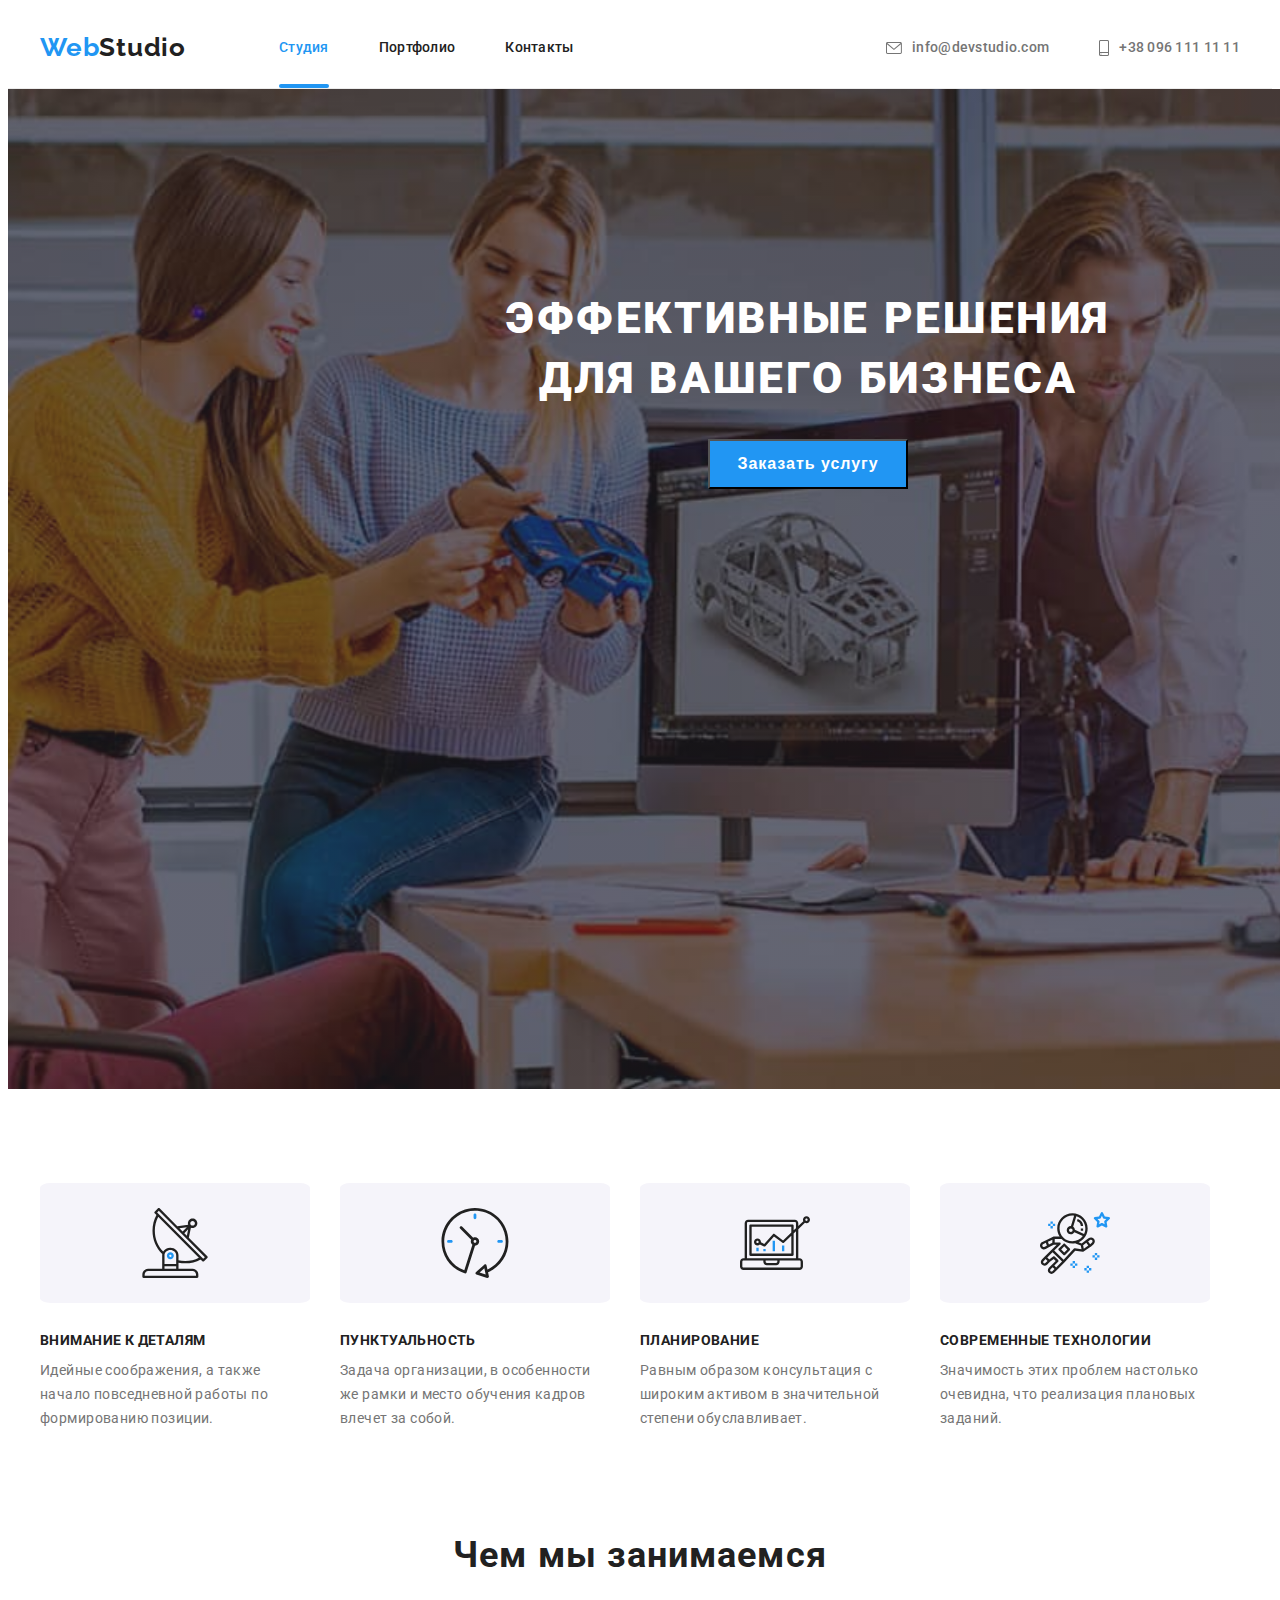
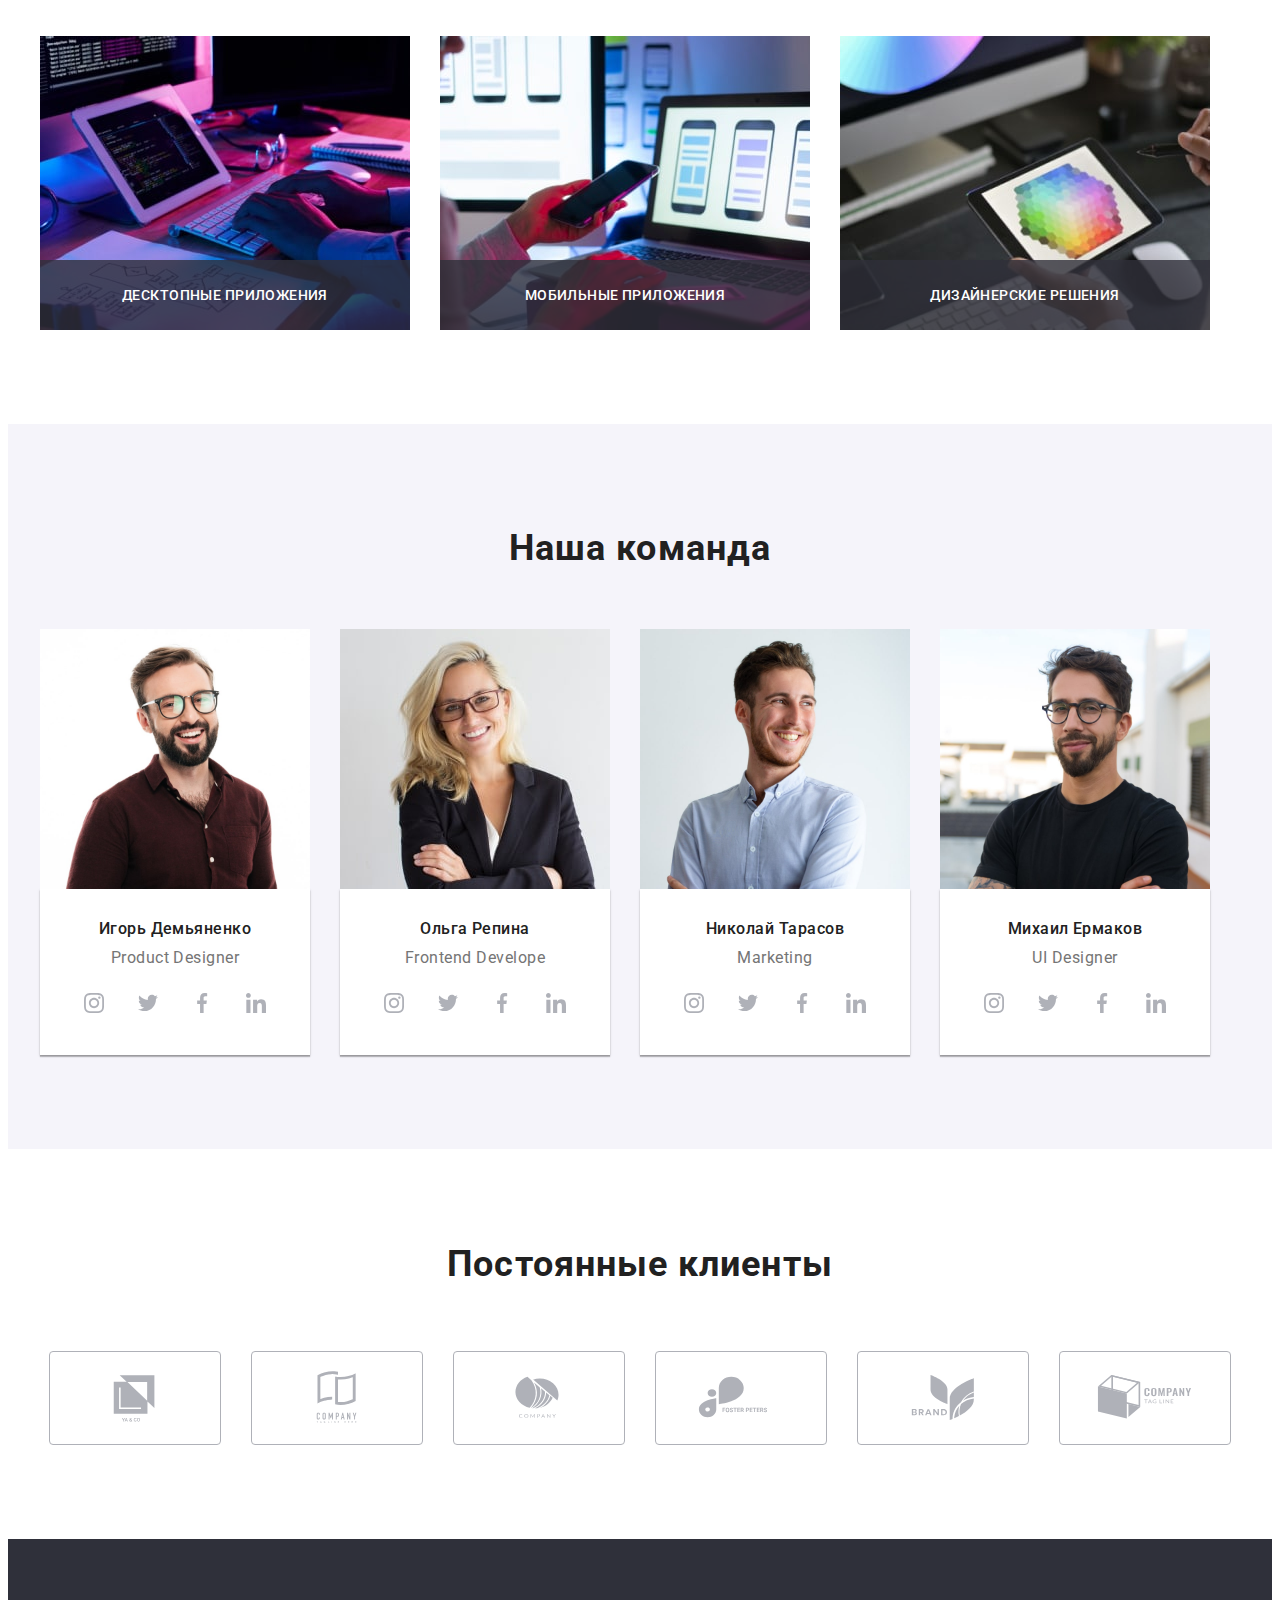
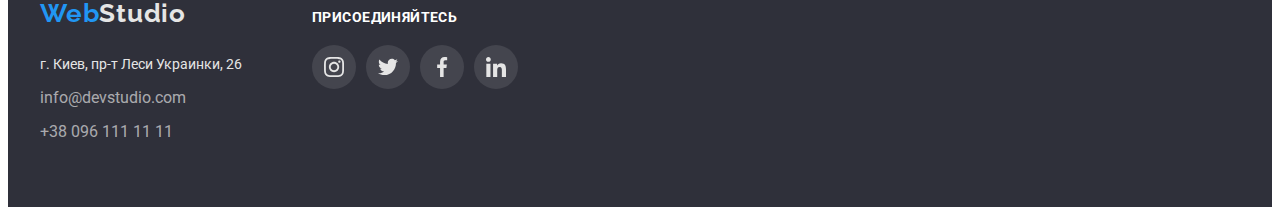
==== index.html @ d05c3eeb "+" ====
<!DOCTYPE html>
<html lang="ru">

<head>
    <meta charset="UTF-8">
    <meta http-equiv="X-UA-Compatible" content="IE=edge">
    <meta name="viewport" content="width=device-width, initial-scale=1.0">
    <title>Документи</title>
    <link rel="preconnect" href="https://fonts.googleapis.com">
    <link rel="preconnect" href="https://fonts.gstatic.com" crossorigin>
    <link
        href="https://fonts.googleapis.com/css2?family=Raleway:wght@700&family=Roboto:wght@400;500;700;900&display=swap"
        rel="stylesheet">
    <link rel="stylesheet" href="https://cdnjs.cloudflare.com/ajax/libs/modern-normalize/1.1.0/modern-normalize.min.css"
        integrity="sha512-wpPYUAdjBVSE4KJnH1VR1HeZfpl1ub8YT/NKx4PuQ5NmX2tKuGu6U/JRp5y+Y8XG2tV+wKQpNHVUX03MfMFn9Q=="
        crossorigin="anonymous" referrerpolicy="no-referrer" />
    <link rel="stylesheet" href="./css/styles.css">
</head>

<body>

    <header class="header">
        <div class="container nav-header">
            <a href="./index.html" class="header-logo">
                <span class="accent">Web</span>Studio
            </a>
            <nav class="header-nav">
                <ul class="list list-header">
                    <li class="item-header"> <a class="link link-header current" href="./index.html">Студия</a></li>
                    <li class="item-header"> <a class="link link-header" href="./portfolio.html">Портфолио</a></li>
                    <li class="item-header"> <a class="link link-header" href="">Контакты</a></li>
                </ul>
            </nav>
            <ul class="list list-contact">
                <li class="item-link-header" ><a class="link link-contact-header" href="mailto:info@devstudio.com">
                    <svg class="icon-header-maill">
                    <use href="./images/icons.svg#icon-maill"></use>
                </svg>info@devstudio.com</a></li>
                <li class="item-link-header"><a class="link link-contact-header" href="tel:+380991111111">
                    <svg class="icon-header-telefon">
                    <use href="./images/icons.svg#icon-smartphone"></use>
                </svg>+38 096 111 11 11</a>
                </li>
            </ul>
        </div>
    </header>

    <main>
        <!--решения-->
        

            <section class="hero">
            <div class="container hero-container">
                <h1 class="title-hero">Эффективные решения <br>для вашего бизнеса</h1>
                <button class="title-btn-hero" type="button" data-modal-open >Заказать услугу</button>


</div>
            </section>
        
        <!--інфо-->
            <section class="info">
    <div class="container container-info">
                <ul class="list list-info">
                    <li class="item-info">
                       <div class="info-box"> 
                            <svg class="info-icon"
                            width="70"
                            height="70" >
                                <use href="./images/icons.svg#icon-antenna"></use>
                            </svg>
                    </div>
                        <h3 class="title-info">Внимание к деталям</h3>
                        <p class="text-info"> Идейные соображения, а также начало повседневной работы по формированию
                            позиции.</p>
                    </li>
                    <li class="item-info">
                        <div class="info-box"> 
                            <svg class="info-icon"
                            width="70"
                            height="70" >
                                <use href="./images/icons.svg#icon-clock"></use>
                            </svg>
                    </div>
                        <h3 class="title-info">Пунктуальность</h3>
                        <p class="text-info">Задача организации, в особенности же рамки и место обучения кадров влечет
                            за
                            собой.</p>
                    </li>
                    <li class="item-info">
                        <div class="info-box"> 
                            <svg class="info-icon"
                            width="70"
                            height="70" >
                                <use href="./images/icons.svg#icon-diagram"></use>
                            </svg>
                    </div>
                        <h3 class="title-info">Планирование</h3>
                        <p class="text-info">Равным образом консультация с широким активом в значительной степени
                            обуславливает.</p>
                    </li>
                    <li class="item-info">
                        <div class="info-box"> 
                            <svg class="info-icon"
                            width="70"
                            height="70" >
                                <use href="./images/icons.svg#icon-astronaut"></use>
                            </svg>
                    </div>
                        <h3 class="title-info">Современные технологии</h3>
                        <p class="text-info">Значимость этих проблем настолько очевидна, что реализация плановых
                            заданий.
                        </p>
                    </li>
                </ul>
            </div>
            </section>
        
        <!--чим займаються-->
        
            <section class="work">
                <div class="container container-work">
                <h2 class="title-work">Чем мы занимаемся</h2>
                <ul class="list list-work">
                    <li class="item-work">
                      
                        <img class="work-foto " src="./images/1-min.jpg" alt="номер 1" width="370">
                      <p class="text-work">ДЕСКТОПНЫЕ ПРИЛОЖЕНИЯ</p>
                    </li>


                    <li class="item-work">
                        <img class="work-foto" src="./images/2-min.jpg" alt="номер 2" width="370">
                    <p class="text-work">МОБИЛЬНЫЕ ПРИЛОЖЕНИЯ</p>
                    </li>


                    <li class="item-work work-desing">
                        <img class="work-foto" src="./images/3-min.jpg " alt="номер 3" width="370">
                    <p class="text-work">ДИЗАЙНЕРСКИЕ РЕШЕНИЯ</p>
                    </li>
                </ul>
            </div>
            </section>
        
        <!--команда-->
        
            <section class="team">
                <div class="container container-team">
                    <h2 class="title-team">Наша команда</h2>
                    <ul class="list list-team">
                        <li class="item-team">
                            <img src="./images/Igor-min.jpg" alt="Игорь" width="270">
                            <div class="team-border">
                                <h3 class="title-pre-team">Игорь Демьяненко</h3>
                                <p class="text-team">Product Designer</p>
                                <ul class="list list-team-social">
                                    <li class="item-team-social">
                                        <a class="link-team-social" href="">
                                            <svg class="icon-team-social">
                                                <use href="./images/icons.svg#icon-instagram1"></use>
                                            </svg></a>
                                    </li>
                                    <li class="item-team-social">
                                        <a class="link-team-social" href="">
                                            <svg class="icon-team-social">
                                                <use href="./images/icons.svg#icon-twitter"></use>
                                            </svg></a>
                                    </li>
                                    <li class="item-team-social">
                                        <a class="link-team-social" href="">
                                            <svg class="icon-team-social">
                                                <use href="./images/icons.svg#icon-facebook"></use>
                                            </svg></a>
                                    </li>
                                    <li class="item-team-social">
                                        <a class="link-team-social" href="">
                                            <svg class="icon-team-social">
                                                <use href="./images/icons.svg#icon-linkedin"></use>
                                            </svg></a>
                                    </li>
                                </ul>
                            </div>
                        </li>
            
                        <li class="item-team">
                            <img src="./images/Ola-min.jpg" alt="Ольга" width="270">
                            <div class="team-border">
                                <h3 class="title-pre-team">Ольга Репина</h3>
                                <p class="text-team">Frontend Develope</p>
                                <ul class="list list-team-social">
                                    <li class="item-team-social">
                                        <a class="link-team-social" href="">
                                            <svg class="icon-team-social">
                                                <use href="./images/icons.svg#icon-instagram1"></use>
                                            </svg></a>
                                    </li>
                                    <li class="item-team-social">
                                        <a class="link-team-social" href="">
                                            <svg class="icon-team-social">
                                                <use href="./images/icons.svg#icon-twitter"></use>
                                            </svg></a>
                                    </li>
                                    <li class="item-team-social">
                                        <a class="link-team-social" href="">
                                            <svg class="icon-team-social">
                                                <use href="./images/icons.svg#icon-facebook"></use>
                                            </svg></a>
                                    </li>
                                    <li class="item-team-social">
                                        <a class="link-team-social" href="">
                                            <svg class="icon-team-social">
                                                <use href="./images/icons.svg#icon-linkedin"></use>
                                            </svg></a>
                                    </li>
                                </ul>
                                
                            </div>
                        </li>
                        <li class="item-team">
                            <img src="./images/Nikolay-min.jpg" alt="Николай" width="270">
                            <div class="team-border">
                                <h3 class="title-pre-team">Николай Тарасов</h3>
                                <p class="text-team">Marketing</p>
                                <ul class="list list-team-social">
                                    <li class="item-team-social">
                                        <a class="link-team-social" href="">
                                            <svg class="icon-team-social">
                                                <use href="./images/icons.svg#icon-instagram1"></use>
                                            </svg></a>
                                    </li>
                                    <li class="item-team-social">
                                        <a class="link-team-social" href="">
                                            <svg class="icon-team-social">
                                                <use href="./images/icons.svg#icon-twitter"></use>
                                            </svg></a>
                                    </li>
                                    <li class="item-team-social">
                                        <a class="link-team-social" href="">
                                            <svg class="icon-team-social">
                                                <use href="./images/icons.svg#icon-facebook"></use>
                                            </svg></a>
                                    </li>
                                    <li class="item-team-social">
                                        <a class="link-team-social" href="">
                                            <svg class="icon-team-social">
                                                <use href="./images/icons.svg#icon-linkedin"></use>
                                            </svg></a>
                                    </li>
                                </ul>
                            </div>
                        </li>
                        <li class="item-team">
                            <img src="./images/Myhaylo-min.jpg" alt="Михаил" width="270">
                            <div class="team-border">
                                <h3 class="title-pre-team">Михаил Ермаков</h3>
                                <p class="text-team">UI Designer</p>
                                <ul class="list list-team-social">
                                    <li class="item-team-social">
                                        <a class="link-team-social" href="">
                                            <svg class="icon-team-social">
                                                <use href="./images/icons.svg#icon-instagram1"></use>
                                            </svg></a>
                                    </li>
                                    <li class="item-team-social">
                                        <a class="link-team-social" href="">
                                            <svg class="icon-team-social">
                                                <use href="./images/icons.svg#icon-twitter"></use>
                                            </svg></a>
                                    </li>
                                    <li class="item-team-social">
                                        <a class="link-team-social" href="">
                                            <svg class="icon-team-social">
                                                <use href="./images/icons.svg#icon-facebook"></use>
                                            </svg></a>
                                    </li>
                                    <li class="item-team-social">
                                        <a class="link-team-social" href="">
                                            <svg class="icon-team-social">
                                                <use href="./images/icons.svg#icon-linkedin"></use>
                                            </svg></a>
                                    </li>
                                </ul>
                            </div>
                        </li>
                    </ul>
                </div>
            </section>
            <section class="clients">
                <div class="container">
                <h2 class="title-clients">Постоянные клиенты</h2>
                <ul class="list list-clients">
                    <li class="item-clients"><a class="link-clients" href=""><svg class="icon-clients">
                        <use href="./images/icons.svg#icon-Logo6"></use>
                    </svg></a></li>
                     <li class="item-clients"><a class="link-clients" href=""><svg class="icon-clients">
                        <use href="./images/icons.svg#icon-Logo1"></use>
                    </svg></a></li> 
                    <li class="item-clients"><a class="link-clients" href=""><svg class="icon-clients">
                        <use href="./images/icons.svg#icon-Logo2"></use>
                    </svg></a></li> 
                    <li class="item-clients"><a class="link-clients" href=""><svg class="icon-clients">
                        <use href="./images/icons.svg#icon-Logo3"></use>
                    </svg></a></li>
                     <li class="item-clients"><a class="link-clients" href=""><svg class="icon-clients">
                        <use href="./images/icons.svg#icon-Logo4"></use>
                    </svg></a></li>
                     <li class="item-clients"><a class="link-clients" href=""><svg class="icon-clients">
                        <use href="./images/icons.svg#icon-Logo5"></use>
                    </svg></a></li>    
                       </ul>
            </div>
        </section>
        

    </main>
    <footer class="footer">
        <div class="container footer-icon-div">
        <div class=" footer-container">
            <a href="./index.html" class="header-logo">
                <span class="accent-text">Web</span><span class="accent-footer">Studio</span>
            </a>
            <address>
                <ul class="list list-address">
                    <li class="adress-footer"><a class="link-address" href="https://goo.gl/maps/5wdSebTPjXSbWdhW7">г. Киев, пр-т Леси
                            Украинки,
                            26</a> </li>
                    <li class="contact-footer"><a class="link link-contact" href="mailto:info@example.com">info@devstudio.com</a></li>
                    <li class="contact-footer"><a class="link link-contact" href="tel:+380991111111">+38 096 111 11 11</a></li>
                </ul>
            </address>
        </div>
        <div class="footer-icon">
            <h2 class="title-footer">присоединяйтесь</h2>
            <ul class="list list-icon-footer">
              <li class="item-icon-footer"><a class="link-icon-footer" href=""><svg class="icon-footer">
                  <use href="./images/icons.svg#icon-instagram1"></use>
              </svg></a></li>
              <li class="item-icon-footer"><a class="link-icon-footer" href=""><svg class="icon-footer">
                <use href="./images/icons.svg#icon-twitter"></use>
            </svg></a></li>
            <li class="item-icon-footer"><a class="link-icon-footer" href=""><svg class="icon-footer">
                <use href="./images/icons.svg#icon-facebook"></use>
            </svg></a></li>
            <li class="item-icon-footer"><a class="link-icon-footer" href=""><svg class="icon-footer">
                <use href="./images/icons.svg#icon-linkedin"></use>
            </svg></a></li>
            </ul>
            
        </div>
    </div>
</footer>

<div  class="bakcdrop is-hidden" data-modal >
<div class="modal">
<button type="button" class="modal-close" data-modal-close >
    <svg width="18" height="18">
        <use href="./images/icons.svg#icon-close" ></use>
    </svg>
</button>
</div>
</div>

<script src="./js/modal.js"></script>
</body>

</html>
---- css/styles.css ----
:root {
  --primary-text-color: #757575;
  --title-text-color: #212121;
  --accent-text-color: #2196f3;
  --primary-fon-color: #e5e5e5;
}
body {
  background-color: #ffffff;
  color: var(--primary-text-color);

  font-family: Roboto, sans-serif;
  font-size: 16px;
  line-height: 1.87em;
}
p,
h1,
h2,
h3,
h4,
h5,
h6 {
  margin: 0;
}
ul {
  margin: 0;
  padding: 0;
}
button {
  cursor: pointer;
}
.container {
  margin-left: auto;
  margin-right: auto;
  width: 1200px;
  padding-left: 15px;
  padding-right: 15px;
}
img {
  display: block;
  max-width: 100%;
  height: auto;
}
/*------------HEADER------------------*/
.visually-hidden {
  position: absolute;
  clip: rect(0 0 0 0);
  width: 1px;
  height: 1px;
  margin: -1px;
  border: 0;
  padding: 0;
  overflow: hidden;
}

.header-logo {
  color: var(--title-text-color);
  font-family: Raleway;
  font-weight: 700;
  font-size: 26px;
  line-height: 1.15;
  letter-spacing: 0.03em;
  text-decoration: none;
  display: block;
}
.accent {
  color: var(--accent-text-color);
}
.list-header {
  display: flex;
  margin-left: 93px;
}

.item-header:not(:last-child) {
  margin-right: 50px;
}

.link-header {
  display: block;
  padding-top: 32px;
  padding-bottom: 32px;
  position: relative;

  color: var(--title-text-color);
  font-weight: 500;
  font-size: 14px;
  line-height: 1.14;
  letter-spacing: 0.02em;
  text-decoration: none;
  transition: color 250ms cubic-bezier(0.4, 0, 0.2, 1);
}

.current {
  color: var(--accent-text-color);
}
.link-header.current::after {
  content: '';
  width: 100%;
  height: 4px;
  display: block;
  position: absolute;
  bottom: 0;

  border-radius: 2px;
  background-color: #2196f3;
}
.link-contact-header {
  font-weight: 500;
  font-size: 14px;
  line-height: 1.14;
  letter-spacing: 0.02em;
  text-decoration: none;
  display: flex;
  align-items: center;
  color: rgba(117, 117, 117, 1);
  transition: color 250ms cubic-bezier(0.4, 0, 0.2, 1);
}
.icon-header-maill {
  margin-right: 10px;
  width: 16px;
  height: 12px;
  fill: currentColor;
}
.icon-header-telefon {
  width: 10px;
  height: 16px;
  margin-right: 10px;
  fill: currentColor;
}
.link-header:hover {
  color: var(--accent-text-color);
}
.link-header:focus {
  color: var(--accent-text-color);
}

.link-contact-header:hover {
  color: var(--accent-text-color);
}

.link-contact-header:focus {
  color: var(--accent-text-color);
}
.nav-header {
  display: flex;
  align-items: center;
}
.header {
  border-bottom: 1px solid #ececec;
}
.list-contact {
  display: flex;
  margin-left: auto;
}
.item-link-header:not(:last-child) {
  margin-right: 50px;
}
.link {
  list-style: none;
  text-decoration: none;
}
.list {
  list-style: none;
}
/*------------main-------------*/
.section-portfolio {
  padding-top: 94px;
  padding-bottom: 94px;
}
.title-border {
  padding-bottom: 20px;
  padding-top: 20px;
  padding-left: 24px;
  padding-right: 24px;
}
.title-border {
  border: 1px solid var(--primary-fon-color);
  background-color: white;
  border-top: none;
}
.item-foto:hover,
.item-foto:focus {
  filter: drop-shadow(0px 4px 4px rgba(0, 0, 0, 0.25));
}
.items-btn {
  display: block;
  display: flex;
  justify-content: center;
  margin-bottom: 50px;
}

.btn {
  font-weight: 500;
  font-size: 16px;
  line-height: 1.62;
  letter-spacing: 0.03em;
  border: rgba(117, 117, 117, 1);
  border-radius: 4px;
  margin-right: 8px;
  padding: 6px 22px;
  transition: background-color 250ms cubic-bezier(0.4, 0, 0.2, 1),
    border-color 250ms cubic-bezier(0.4, 0, 0.2, 1);
}

.btn:hover {
  background-color: var(--accent-text-color);
  color: #ffffff;
  filter: drop-shadow(0px 4px 4px rgba(0, 0, 0, 0.25));
}
.btn:focus {
  color: #ffffff;
  background-color: var(--accent-text-color);
  filter: drop-shadow(0px 4px 4px rgba(0, 0, 0, 0.25));
}

.title-foto {
  color: var(--title-text-color);
  font-weight: 700;
  font-size: 18px;
  line-height: 2;
  margin-bottom: 4px;
}
.list-foto {
  display: flex;
  flex-wrap: wrap;
}
.item-foto {
  margin-right: 30px;
  width: 370px;
  margin-bottom: 27px;
}

.item-foto:nth-child(3n) {
  margin-right: 0;
}
.item-foto:nth-last-child(-n + 3) {
  margin-bottom: 0;
}

.link-foto {
  display: block;
  text-decoration: none;
  color: currentColor;
}
.father-overlay {
  position: relative;
  overflow: hidden;
}
.overlay {
  position: absolute;
  width: 100%;
  height: 100%;
  top: 0;
  left: 0;
  padding: 63px 24px 63px 24px;
  background-color: var(--accent-text-color);
  transform: translateY(100%);
  transition: transform 250ms cubic-bezier(0.4, 0, 0.2, 1);
}
.link-foto:focus .overlay {
  transform: translateY(0%);
}

.link-foto:hover .overlay {
  left: 0;
  top: 0;
  display: flex;
  justify-content: center;
  align-items: center;
  width: 370px;
  height: 294px;
  transform: translateY(0%);
  background-color: rgba(33, 150, 243, 0.9);
}
.text-overlay {
  font-style: normal;
  font-weight: normal;
  font-size: 18px;
  line-height: 1.56;
  letter-spacing: 0.03em;
  color: #ffffff;
}
/*---------------------FOOTER----------------------*/

.footer {
  background-color: #2f303a;
  padding-bottom: 60px;
  padding-top: 60px;
  margin-left: auto;
  margin-right: auto;
}
.accent-text {
  color: var(--accent-text-color);
  font-family: Raleway;
  font-weight: 700;
  font-size: 26px;
  line-height: 1.15;
  text-decoration: none;
}

.accent-footer {
  color: var(--primary-fon-color);
}
.link-address {
  color: var(--primary-fon-color);
  font-family: Roboto, sans-serif;
  font-weight: 400;
  font-size: 14px;
  line-height: 1.71;
  font-style: normal;
  text-decoration: none;
}

.link-contact {
  font-family: Roboto, sans-serif;
  font-style: normal;
  color: rgba(255, 255, 255, 0.6);
  transition: color 250ms cubic-bezier(0.4, 0, 0.2, 1);
}
.link-contact:focus {
  color: var(--accent-text-color);
}
.link-contact:hover {
  color: var(--accent-text-color);
}

.adress-footer {
  margin-top: 20px;
}
.contact-footer {
  margin-top: 4px;
}
.footer-icon-div {
  display: flex;
  align-items: baseline;
}
.title-footer {
  font-style: normal;
  font-weight: bold;
  font-size: 14px;
  line-height: 16px;
  letter-spacing: 0.03em;
  text-transform: uppercase;
  color: #ffffff;
}
.title-footer {
  margin-bottom: 20px;
}
.list-icon-footer {
  display: flex;
}
.item-icon-footer {
  width: 44px;
  height: 44px;
  background-color: #2f303a;
}
.item-icon-footer + .item-icon-footer {
  margin-left: 10px;
}
.link-icon-footer {
  width: 100%;
  height: 100%;
  display: block;
  border-radius: 50%;
  outline: none;
  background-color: rgba(255, 255, 255, 0.1);
  color: var(--primary-fon-color);
  display: flex;
  align-items: center;
  justify-content: center;

  transition: background-color 250ms cubic-bezier(0.4, 0, 0.2, 1);
}
.icon-footer {
  width: 20px;
  height: 20px;
  fill: currentColor;
}
.link-icon-footer:focus,
.link-icon-footer:hover {
  background-color: var(--accent-text-color);
}

.footer-icon {
  margin-left: 70px;
}

/*--------------backdrop------------------*/

.bakcdrop {
  width: 100vw;
  height: 100vh;
  background-color: rgba(0, 0, 0, 0.2);
  top: 0;
  left: 0;
  position: fixed;
  transition: opacity 1000ms, visibility 1000ms;
}
.modal {
  position: absolute;
  width: 528px;
  min-height: 581px;
  background-color: #ffffff;
  border-radius: 4px;
  top: 50%;
  left: 50%;
  transform: translate(-50%, -50%) scale(1);
  transition: transform 1000ms;
}
.modal-close {
  width: 30px;
  height: 30px;
  background: #ffffff;
  border: 1px solid rgba(0, 0, 0, 0.1);
  border-radius: 50%;
  top: 8px;
  right: 8px;
  position: absolute;
  display: flex;
  align-items: center;
  justify-content: center;
}
.is-hidden {
  visibility: hidden;
  pointer-events: none;
  opacity: 0;
}
.bakcdrop.is-hidden .modal {
  transform: scale(0.1) rotate(180deg);
  transition: transform 1000ms;
}
/*------------------HERO----------------*/
.hero {
  padding-top: 94px;
  background-color: #2f303a;
  margin-left: auto;
  margin-right: auto;
  width: 1600px;
  padding-bottom: 200px;
  padding-top: 200px;
}
.hero {
  max-width: 1600px;
  height: 600px;
  margin-left: auto;
  margin-right: auto;
  background-image: linear-gradient(rgba(47, 48, 58, 0.4), rgba(47, 48, 58, 0.4)),
    url(../images/hero.jpg);
  background-repeat: no-repeat;
  background-position: center;
  background-size: cover;
}
.title-hero {
  display: block;
  margin-top: auto;
}
.title-hero {
  color: #ffffff;
  font-weight: 900;
  font-size: 44px;
  line-height: 1.36;
  text-align: center;
  letter-spacing: 0.06em;
  text-transform: uppercase;
}
.title-btn-hero {
  background-color: var(--accent-text-color);
  color: #ffffff;
  font-weight: 700;
  font-size: 16px;
  line-height: 1.87;
  letter-spacing: 0.06em;
  outline: none;
}
.title-btn-hero {
  display: block;
  margin: auto;
  margin-top: 30px;
  width: 200px;
  height: 50px;

  transition: color 250ms cubic-bezier(0.4, 0, 0.2, 1);
  transition: background-color 250ms cubic-bezier(0.4, 0, 0.2, 1);
}
.title-btn-hero:hover,
.title-btn-hero:focus {
  background-color: var(--accent-text-color);
  color: #ffffff;
}
/*---------------INFO----------------*/
.info {
  padding-top: 94px;
}
.list-info {
  display: flex;
}
.item-info {
  margin-right: 30px;
  width: 270px;
}
.item-info:nth-child(4) {
  margin-right: 0px;
}
.info-box {
  width: 270px;
  height: 120px;
  background-color: #f5f4fa;
  border-radius: 4%;
  margin-bottom: 30px;
  display: flex;
  justify-content: center;
  align-items: center;
}

.title-info {
  margin-bottom: 10px;
}
.title-info {
  font-weight: bold;
  font-size: 14px;
  line-height: 1.14;
  letter-spacing: 0.03em;
  text-transform: uppercase;
  color: #212121;
}
.text-info {
  font-style: normal;
  font-weight: normal;
  font-size: 14px;
  line-height: 1.71;
  letter-spacing: 0.03em;
}
.title-work {
  margin-bottom: 50px;
}
/*----------WORK----------------*/
.work-foto {
  display: block;
  height: auto;
  width: 370px;
}
.item-work {
  position: relative;
}

.text-work {
  color: #ffffff;
  display: block;
  position: absolute;
}
.text-work {
  font-family: Roboto;
  font-style: normal;
  font-weight: 500;
  font-size: 14px;
  line-height: 16px;
  text-align: center;
  letter-spacing: 0.03em;
  text-transform: uppercase;
}
.text-work {
  position: absolute;
  width: 100%;
  height: 70px;
  background-color: rgba(47, 48, 58, 0.8);
  bottom: 0;
  left: 0;
  display: flex;
  justify-content: center;
  align-items: center;
}

.work {
  padding-top: 94px;
  padding-bottom: 94px;
}
.list-work {
  display: flex;
}
.item-work {
  margin-right: 30px;
}

.item-work:nth-child(3n) {
  margin-right: 0px;
}
.title-work {
  font-style: normal;
  font-weight: bold;
  font-size: 36px;
  line-height: 1.7;
  text-align: center;
  letter-spacing: 0.03em;
  color: #212121;
}
/*------------------TEAM-------------*/
.list-team-social {
  display: flex;
  justify-content: center;
}
.item-team-social {
  width: 44px;
  height: 44px;
}

.item-team-social + .item-team-social {
  margin-left: 10px;
}
.link-team-social {
  width: 100%;
  height: 100%;
  display: flex;
  align-items: center;
  justify-content: center;
  border-radius: 50%;
  color: #afb1b8;
  outline: none;

  transition: background-color 250ms cubic-bezier(0.4, 0, 0.2, 1),
    border-color 250ms cubic-bezier(0.4, 0, 0.2, 1);
}
.icon-team-social {
  width: 20px;
  height: 20px;
  fill: currentColor;
}
.link-team-social:hover,
.link-team-social:focus {
  background-color: var(--accent-text-color);
  color: #ffffff;
}
.title-team {
  margin-bottom: 50px;
}
.team {
  padding-top: 94px;
  padding-bottom: 94px;
  background-color: #f5f4fa;
  margin-left: auto;
  margin-right: auto;
}
.list-team {
  display: flex;
}
.item-team {
  margin-right: 30px;
}
.item-team:last-child {
  margin-right: 0;
}
.title-team {
  font-style: normal;
  font-weight: bold;
  font-size: 36px;
  line-height: 1.7;
  text-align: center;
  letter-spacing: 0.03em;
  color: #212121;
}
.title-pre-team {
  font-style: normal;
  font-weight: 500;
  font-size: 16px;
  line-height: 1.19;
  text-align: center;
  letter-spacing: 0.03em;
  color: #212121;
  margin: 0px;
}
.team-border {
  padding-top: 30px;
  padding-bottom: 30px;
  border: 1px;
  border-top: none;
  background-color: white;
  box-shadow: 0px 1px 3px rgba(0, 0, 0, 0.12), 0px 1px 1px rgba(0, 0, 0, 0.14),
    0px 2px 1px rgba(0, 0, 0, 0.2);
}
.text-team {
  font-style: normal;
  font-weight: normal;
  font-size: 16px;
  line-height: 1.19;
  text-align: center;
  letter-spacing: 0.03em;
  margin-bottom: 14px;
  margin-top: 10px;
}
/*---------------clients---------------*/
.title-clients {
  font-style: normal;
  font-weight: bold;
  font-size: 36px;
  line-height: 42px;
  text-align: center;
  letter-spacing: 0.03em;
  color: var(--title-text-color);
  margin-bottom: 50px;
}
.clients {
  padding-top: 94px;
  padding-bottom: 94px;
  margin-left: auto;
  margin-right: auto;
}
.list-clients {
  display: flex;
  justify-content: center;
}
.link-clients {
  width: 170px;
  height: 92px;
  border: 1px solid #afb1b8;
  border-radius: 4px;
  outline: none;
}
.item-clients {
  margin-right: 30px;
}

.item-clients:nth-child(6) {
  margin-right: 0px;
}
.link-clients {
  display: flex;
  justify-content: center;
  align-items: center;
  margin-top: 16px;
  color: #afb1b8;
  transition: background-color 250ms cubic-bezier(0.4, 0, 0.2, 1),
    border-color 250ms cubic-bezier(0.4, 0, 0.2, 1);
}
.icon-clients {
  fill: currentColor;
  width: 106px;
  height: 60px;
}
.link-clients:hover,
.link-clients:focus {
  color: var(--accent-text-color);
  border-color: var(--accent-text-color);
}
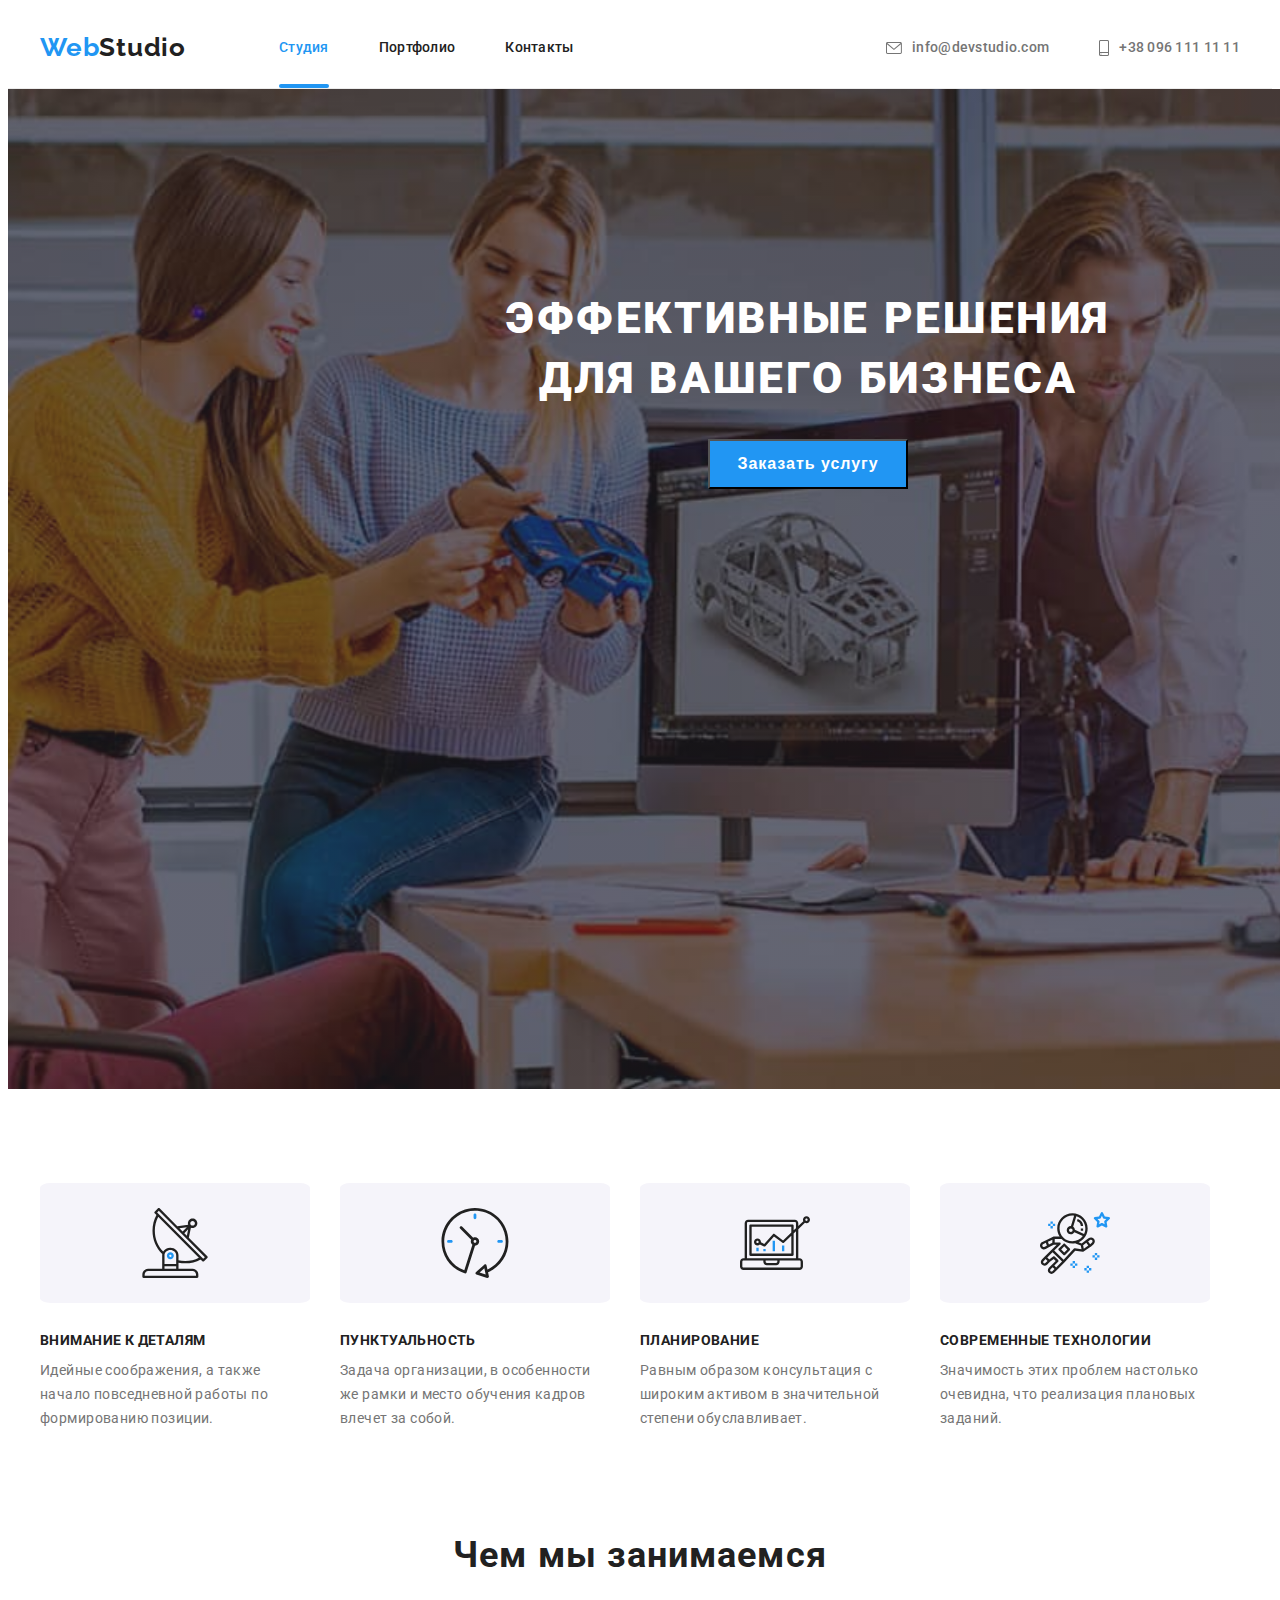
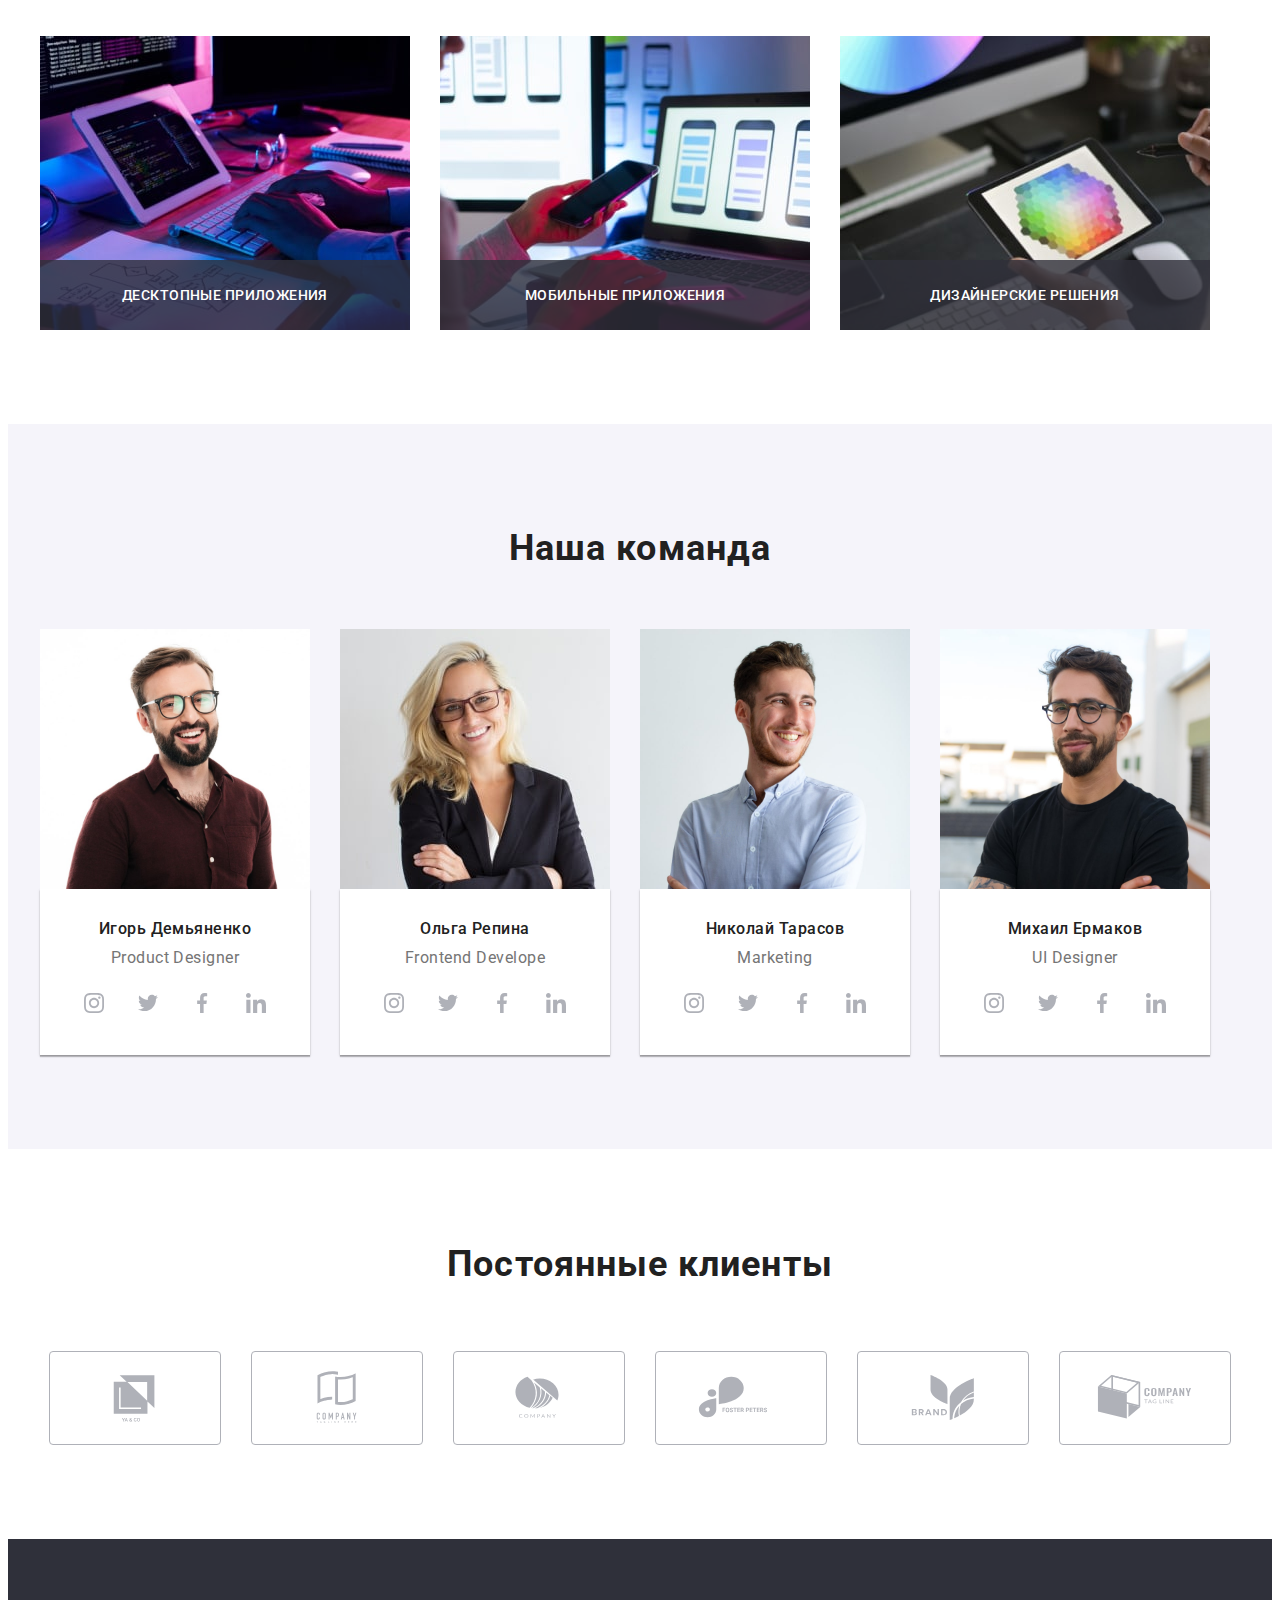
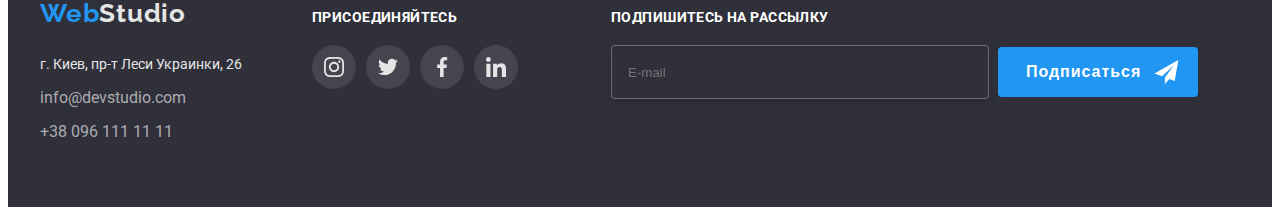
==== commit 44fa395f: "+form-footer" ====
--- a/index.html
+++ b/index.html
@@ -348,6 +348,20 @@
             </ul>
             
         </div>
+        <div class="footer-form">
+        <h2 class="title-footer">ПОДПИШИТЕСЬ НА РАССЫЛКУ</h2>
+   <form class="form-footer">
+     <label class="form-label-footer" for="maill"> 
+     <input class="input-footer" type="text" name="maill" placeholder="E-mail">
+    </label>
+       <button class="btn-form-footer" type="submit">Подписаться
+   <svg class="foter-icon-form" wight="24" height="24">
+       <use href="./images/icons.svg#icon-send"></use>
+   </svg>
+   </button>
+   </form>
+   
+ </div>
     </div>
 </footer>
 
--- a/css/styles.css
+++ b/css/styles.css
@@ -383,6 +383,54 @@
 .footer-icon {
   margin-left: 70px;
 }
+.footer-form-div {
+  display: flex;
+  align-items: baseline;
+}
+.footer-form {
+  margin-left: 93px;
+}
+.btn-form-footer {
+  width: 200px;
+  height: 50px;
+  padding-left: 28px;
+  display: flex;
+  align-items: center;
+  font-size: 16px;
+  font-style: normal;
+  font-weight: 700;
+  line-height: 1.62;
+  letter-spacing: 0.06em;
+  text-align: center;
+  color: #ffffff;
+  background-color: var(--accent-text-color);
+  border-radius: 4px;
+  border: rgba(117, 117, 117, 1);
+}
+.footer-icon-form {
+  display: flex;
+  align-items: center;
+  padding-right: 29px;
+}
+.form-footer {
+  display: flex;
+  align-items: center;
+  margin-right: 9px;
+}
+.form-label-footer {
+  border-radius: 4px;
+  margin-right: 9px;
+}
+.input-footer {
+  padding-left: 16px;
+  width: 358px;
+  height: 50px;
+  border: 1px solid rgba(255, 255, 255, 0.3);
+  border-radius: 4px;
+  background-color: #2f303a;
+
+  filter: drop-shadow(0px 4px 4px rgba(0, 0, 0, 0.15));
+}
 
 /*--------------backdrop------------------*/
 
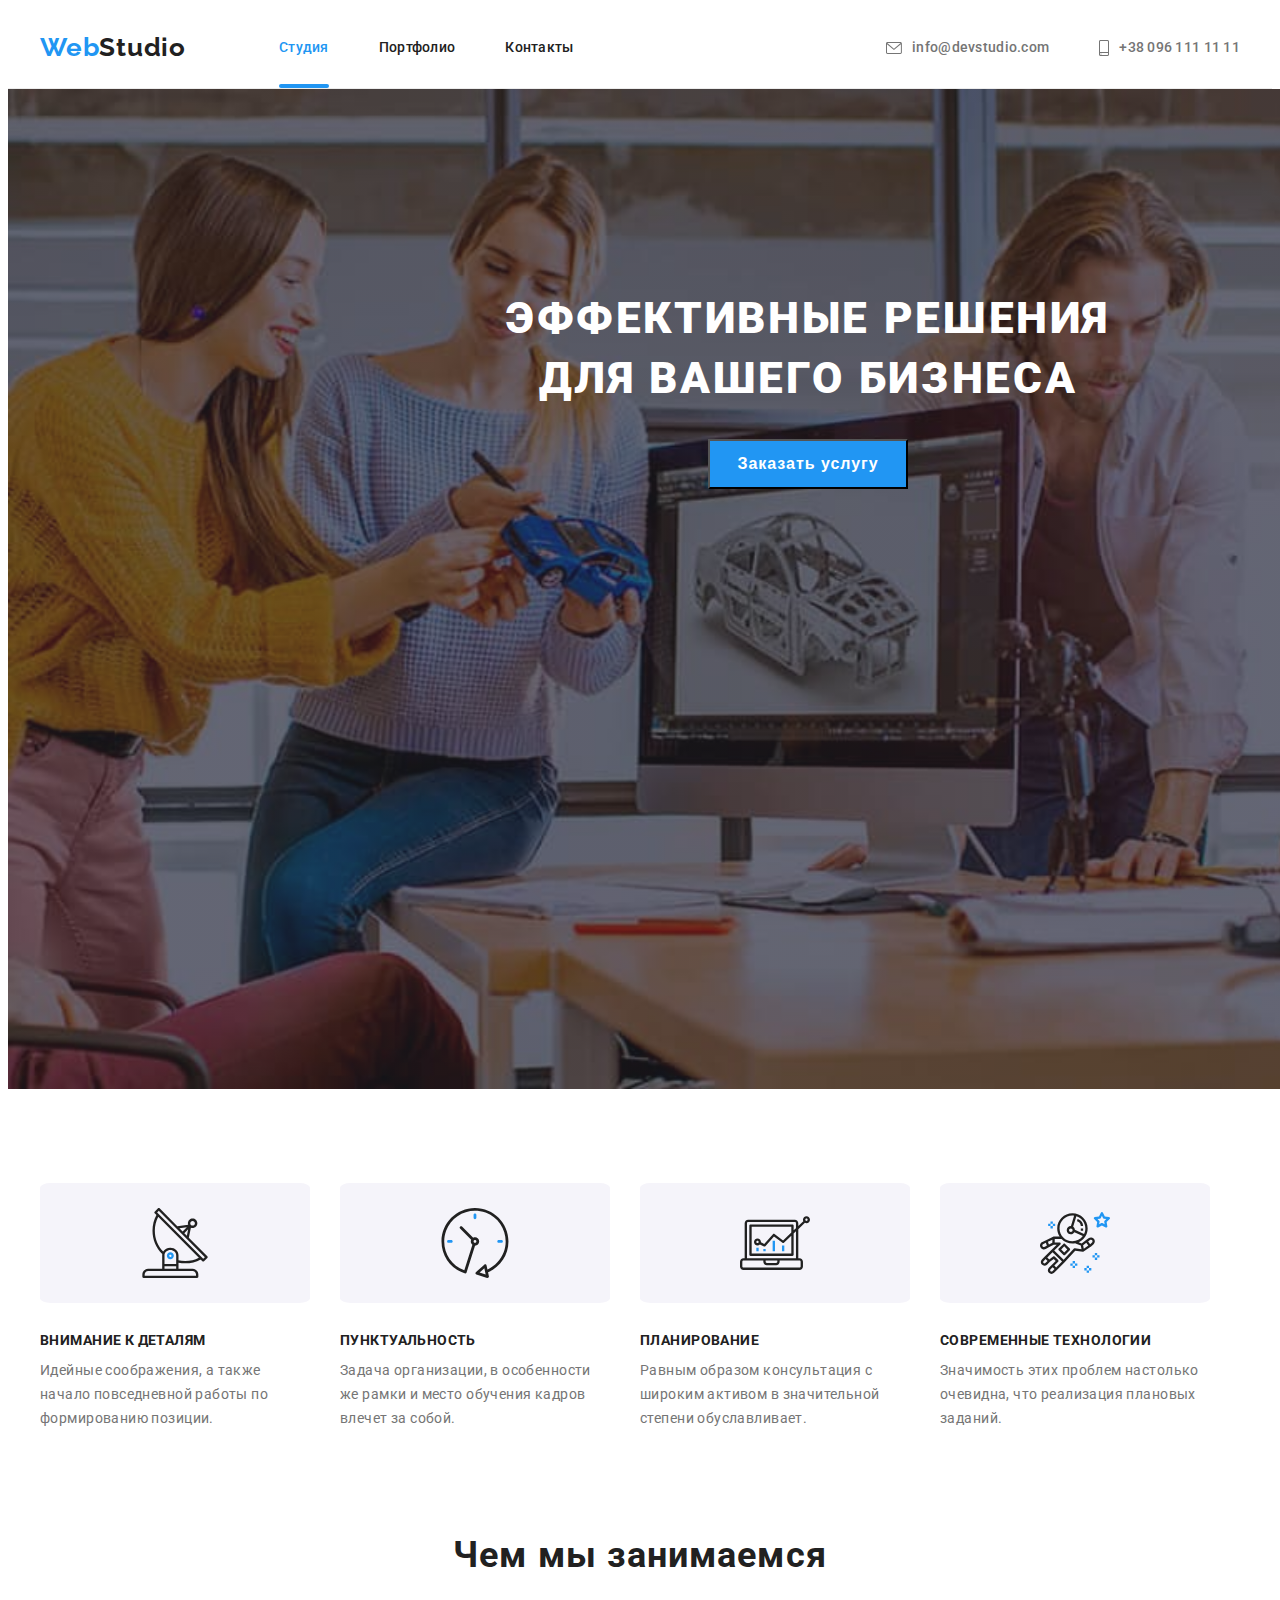
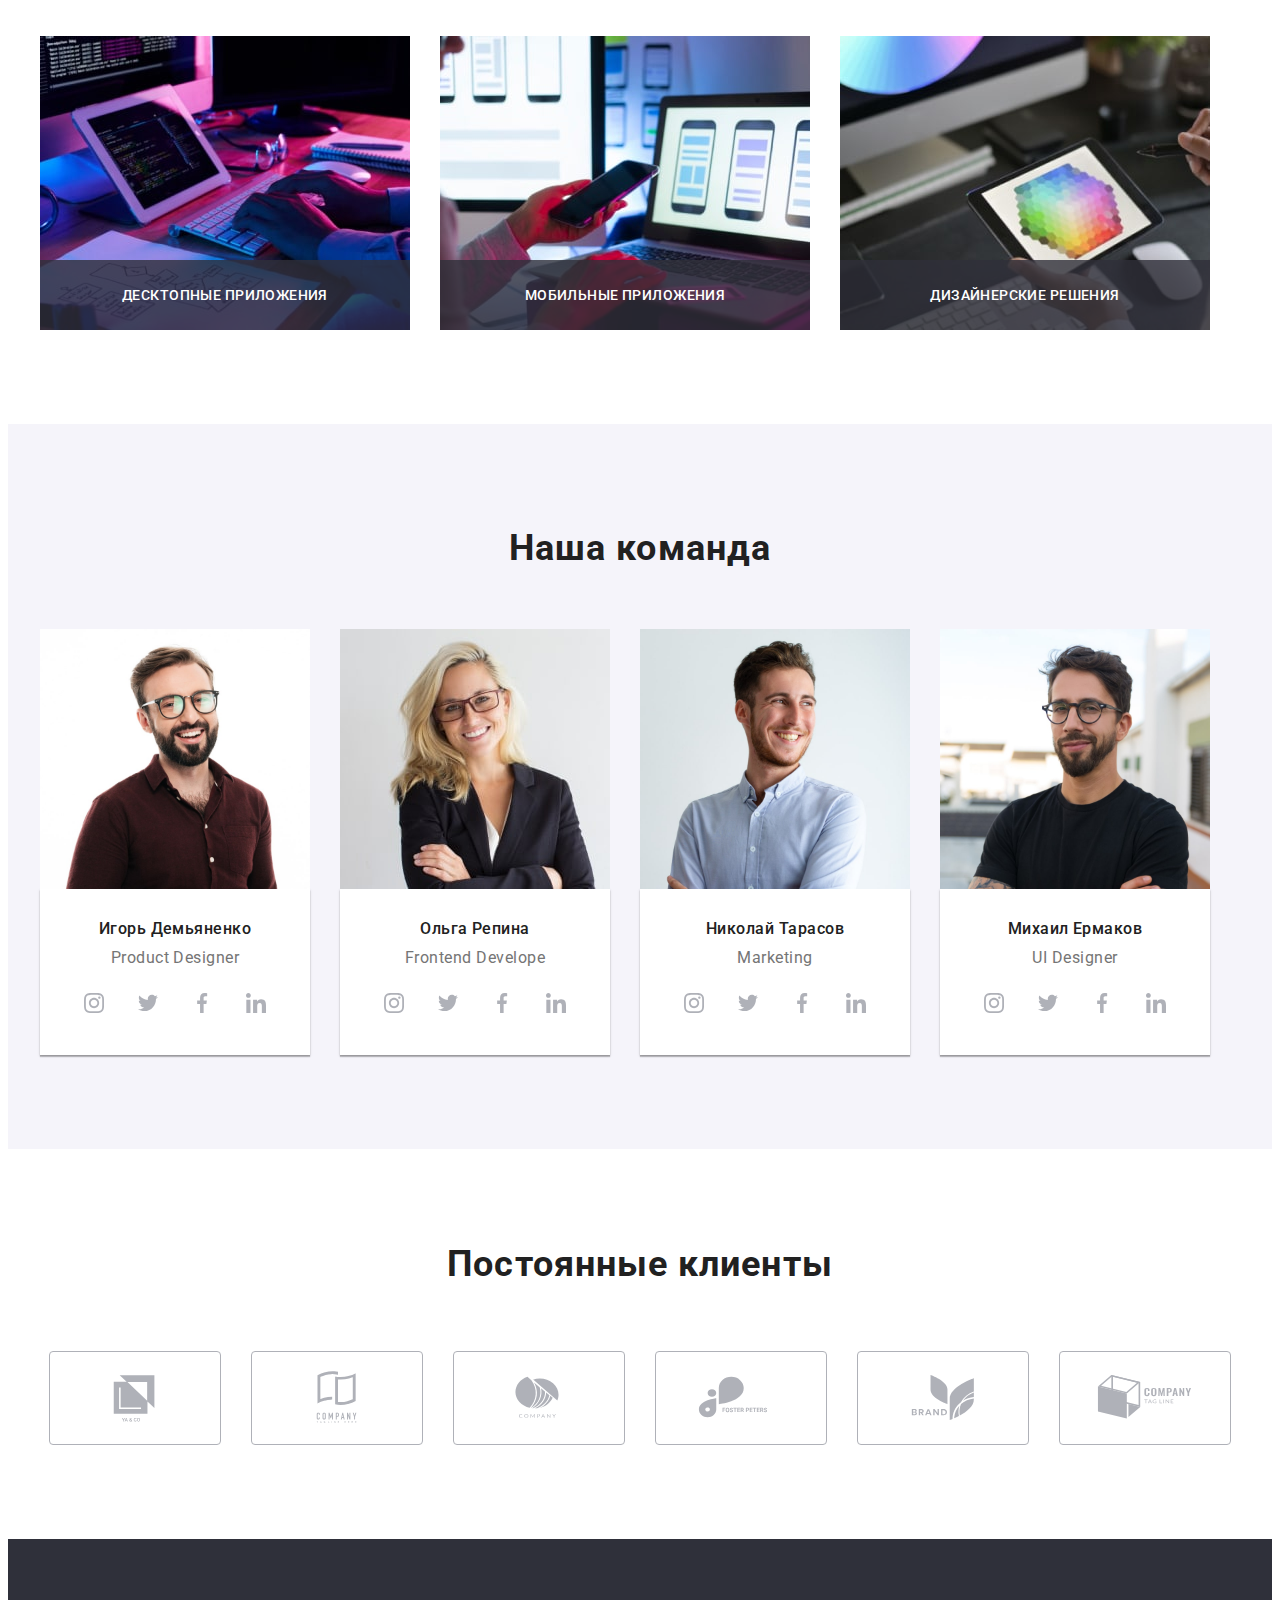
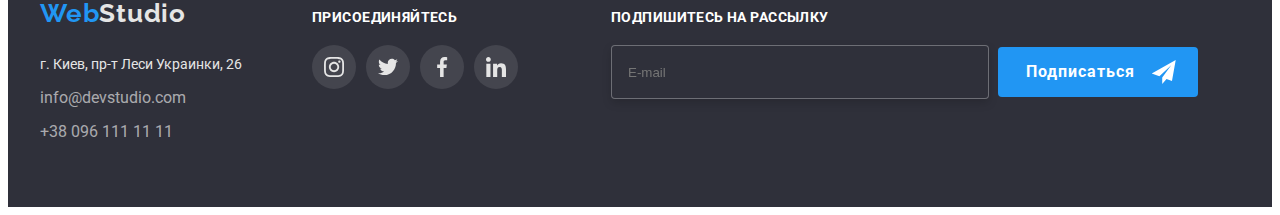
==== commit 280297cd: "-lable footer" ====
--- a/index.html
+++ b/index.html
@@ -349,11 +349,11 @@
             
         </div>
         <div class="footer-form">
-        <h2 class="title-footer">ПОДПИШИТЕСЬ НА РАССЫЛКУ</h2>
+        <p class="title-footer">ПОДПИШИТЕСЬ НА РАССЫЛКУ</p>
    <form class="form-footer">
-     <label class="form-label-footer" for="maill"> 
+     
      <input class="input-footer" type="text" name="maill" placeholder="E-mail">
-    </label>
+    
        <button class="btn-form-footer" type="submit">Подписаться
    <svg class="foter-icon-form" wight="24" height="24">
        <use href="./images/icons.svg#icon-send"></use>
@@ -372,6 +372,27 @@
         <use href="./images/icons.svg#icon-close" ></use>
     </svg>
 </button>
+<p class="title-modal">Оставьте свои данные, мы вам перезвоним</p>
+<form>
+    <div>
+    <input class="modal-input" type="text" name="">
+   
+</div>
+<div>
+    <input type="text" name="">
+    
+</div>
+<div>
+    <input type="text" name="">
+    
+</div>
+<textarea name="" id="" cols="30" rows="10"></textarea>
+<div class="text-form">
+<p>Соглашаюсь с рассылкой и принимаю</p> 
+<a href="">Условия договора</a>
+</div>
+</form>
+
 </div>
 </div>
 
--- a/css/styles.css
+++ b/css/styles.css
@@ -394,8 +394,12 @@
   width: 200px;
   height: 50px;
   padding-left: 28px;
-  display: flex;
-  align-items: center;
+  transition: color 250ms cubic-bezier(0.4, 0, 0.2, 1);
+}
+.btn-form-footer {
+  display: flex;
+  align-items: center;
+  font-family: Roboto;
   font-size: 16px;
   font-style: normal;
   font-weight: 700;
@@ -407,6 +411,10 @@
   border-radius: 4px;
   border: rgba(117, 117, 117, 1);
 }
+.btn-form-footer:focus,
+.btn-form-footer:hover {
+  background-color: var(--accent-text-color);
+}
 .footer-icon-form {
   display: flex;
   align-items: center;
@@ -417,18 +425,16 @@
   align-items: center;
   margin-right: 9px;
 }
-.form-label-footer {
-  border-radius: 4px;
-  margin-right: 9px;
-}
+
 .input-footer {
   padding-left: 16px;
   width: 358px;
   height: 50px;
   border: 1px solid rgba(255, 255, 255, 0.3);
   border-radius: 4px;
+  outline: none;
+  margin-right: 9px;
   background-color: #2f303a;
-
   filter: drop-shadow(0px 4px 4px rgba(0, 0, 0, 0.15));
 }
 
@@ -449,6 +455,7 @@
   min-height: 581px;
   background-color: #ffffff;
   border-radius: 4px;
+  padding: 40px;
   top: 50%;
   left: 50%;
   transform: translate(-50%, -50%) scale(1);
@@ -475,6 +482,22 @@
 .bakcdrop.is-hidden .modal {
   transform: scale(0.1) rotate(180deg);
   transition: transform 1000ms;
+}
+.title-modal {
+  font-family: Roboto;
+  font-style: normal;
+  font-weight: bold;
+  font-size: 20px;
+  line-height: 23px;
+  text-align: center;
+  letter-spacing: 0.03em;
+
+  color: #212121;
+}
+.title-backdrop {
+}
+.text-form {
+  display: flex;
 }
 /*------------------HERO----------------*/
 .hero {
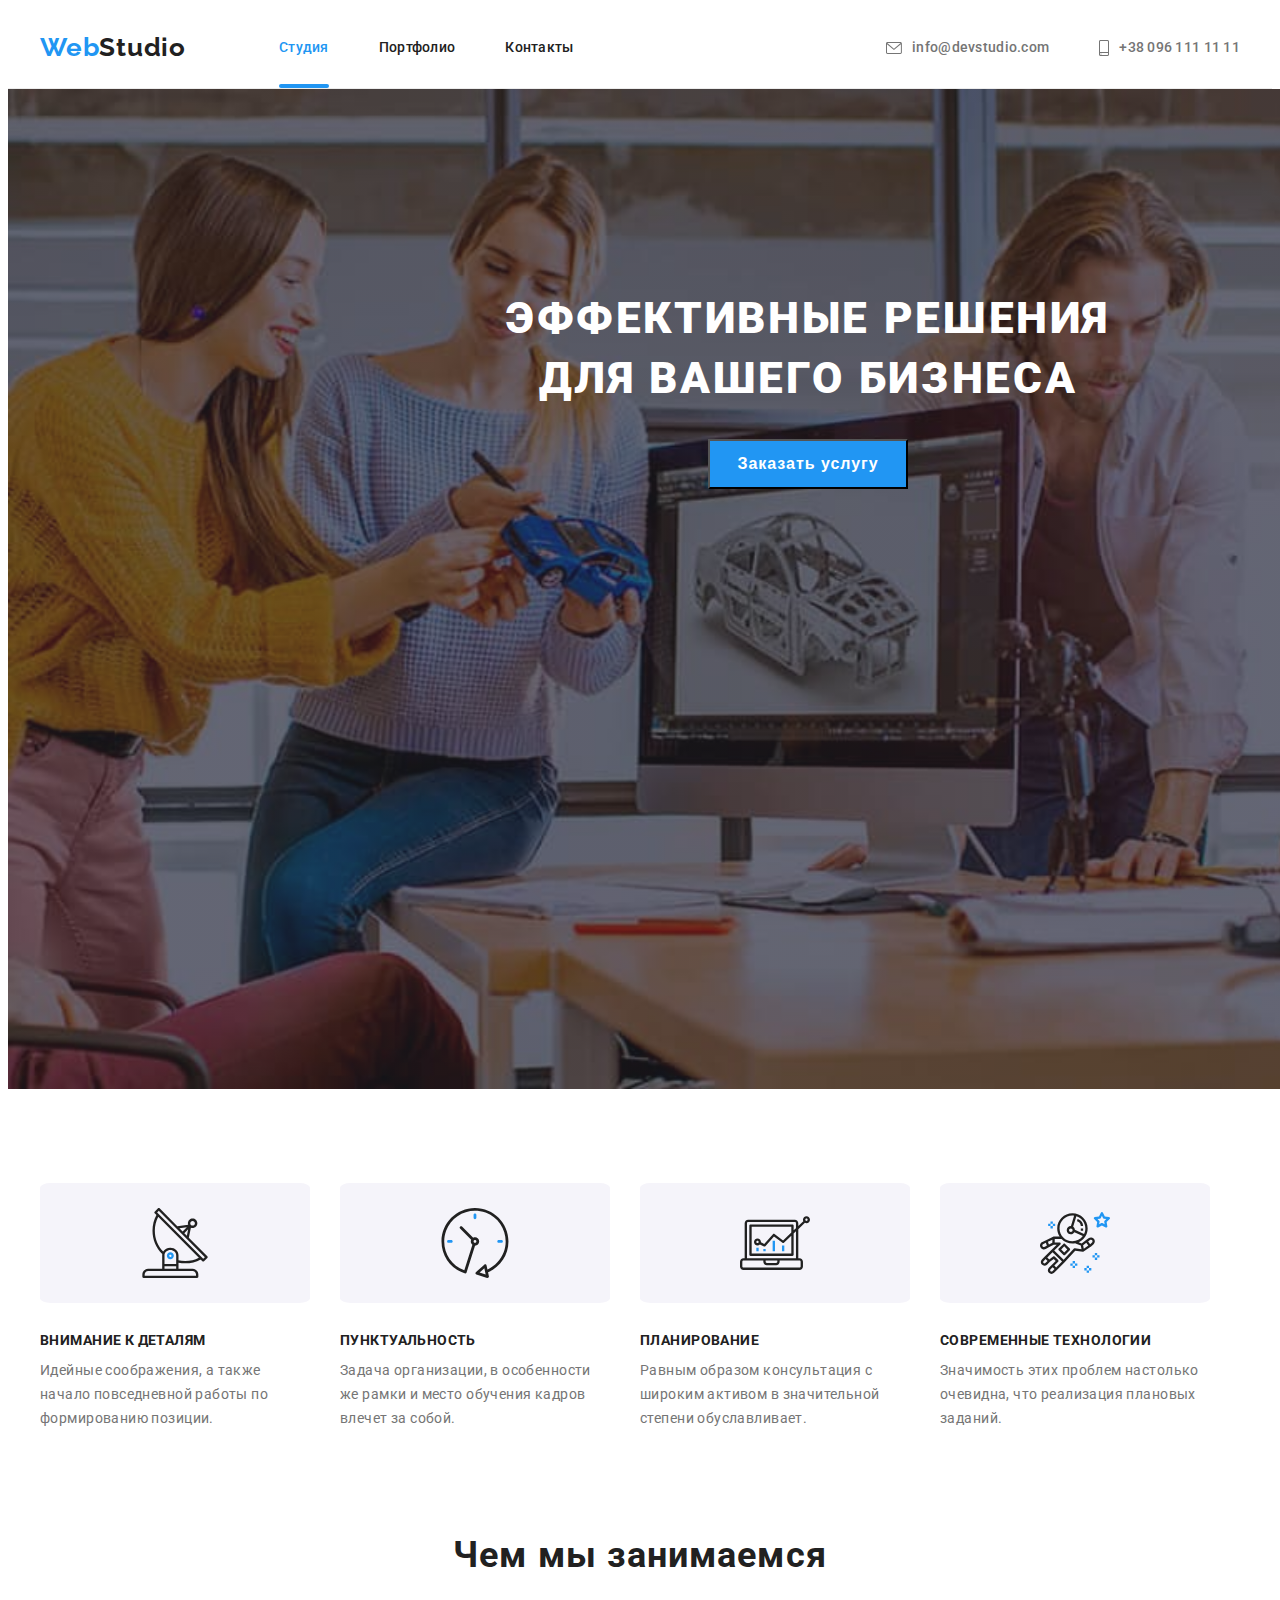
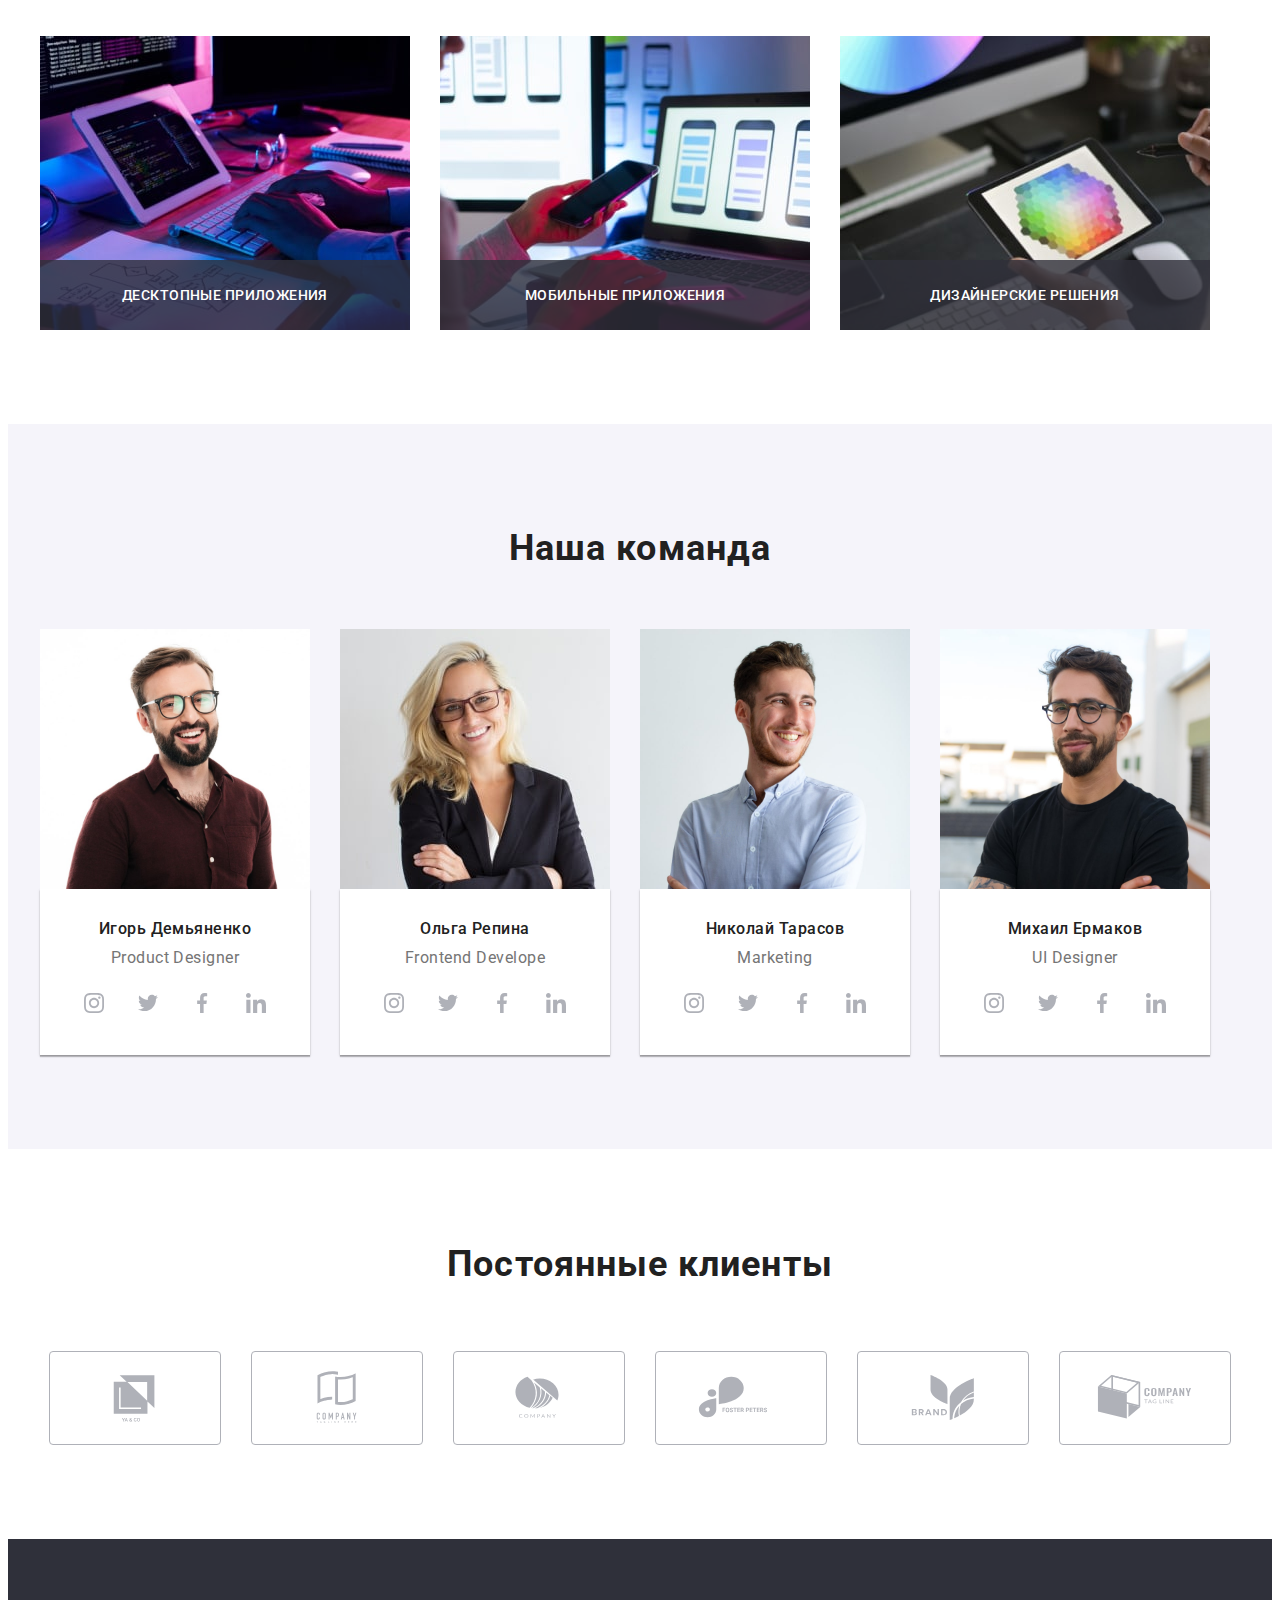
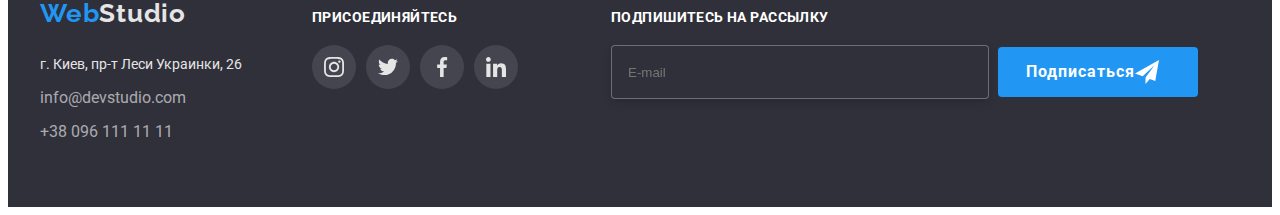
==== commit c2ee72ed: "+modal/form" ====
--- a/index.html
+++ b/index.html
@@ -350,12 +350,12 @@
         </div>
         <div class="footer-form">
         <p class="title-footer">ПОДПИШИТЕСЬ НА РАССЫЛКУ</p>
-   <form class="form-footer">
+   <form class="form-footer" action="#">
      
      <input class="input-footer" type="text" name="maill" placeholder="E-mail">
     
        <button class="btn-form-footer" type="submit">Подписаться
-   <svg class="foter-icon-form" wight="24" height="24">
+   <svg class="foter-icon-form" width="24" height="24">
        <use href="./images/icons.svg#icon-send"></use>
    </svg>
    </button>
@@ -372,24 +372,29 @@
         <use href="./images/icons.svg#icon-close" ></use>
     </svg>
 </button>
-<p class="title-modal">Оставьте свои данные, мы вам перезвоним</p>
-<form>
-    <div>
-    <input class="modal-input" type="text" name="">
-   
-</div>
-<div>
-    <input type="text" name="">
-    
-</div>
-<div>
-    <input type="text" name="">
-    
-</div>
-<textarea name="" id="" cols="30" rows="10"></textarea>
-<div class="text-form">
-<p>Соглашаюсь с рассылкой и принимаю</p> 
-<a href="">Условия договора</a>
+<p class="text-one-modal">Оставьте свои данные, мы вам перезвоним</p>
+<form action="#">
+    <div class="form-fild">
+    <label for="name">Имя</label>  
+     <input class="modal-input" type="text" name="name" id="name">
+</div>
+<div class="form-fild">
+    <label for="tel">Телефон</label>
+    <input class="modal-input" type="text" name="tel" id="tel">
+</div>
+<div class="form-fild">
+    <label for="maill">Почта</label>
+    <input class="modal-input" type="text" name="maill" id="maiil">
+</div>
+<div class="form-fild">
+<label for="comments">Комментарий</label>
+<textarea class="textarea-form" name="comment" id="comment" cols="30" rows="10"></textarea>
+</div>
+<div class="text-form-div">
+<p class="form-text">Соглашаюсь с рассылкой и принимаю<span class="form-span">Условия договора</span></p> 
+</div>
+<div class="btn-div">
+<button class="btn-modal-send" type="submit">Отправить</button>
 </div>
 </form>
 
--- a/css/styles.css
+++ b/css/styles.css
@@ -483,7 +483,7 @@
   transform: scale(0.1) rotate(180deg);
   transition: transform 1000ms;
 }
-.title-modal {
+.text-one-modal {
   font-family: Roboto;
   font-style: normal;
   font-weight: bold;
@@ -493,11 +493,68 @@
   letter-spacing: 0.03em;
 
   color: #212121;
-}
-.title-backdrop {
-}
-.text-form {
-  display: flex;
+  margin-bottom: 12px;
+}
+
+.text-form-div {
+  display: flex;
+  margin-top: 20px;
+}
+.form-span {
+  color: #2196f3;
+  text-decoration: underline;
+  margin-left: 5px;
+}
+.form-text {
+  font-family: Roboto;
+  font-style: normal;
+  font-weight: normal;
+  font-size: 14px;
+  line-height: 1.71;
+  letter-spacing: 0.03em;
+
+  color: #757575;
+}
+.textarea-form {
+  width: 448px;
+  height: 120px;
+  resize: none;
+  border: 1px solid rgba(33, 33, 33, 0.2);
+  border-radius: 4px;
+}
+.modal-input {
+  width: 448px;
+  height: 40px;
+  border: 1px solid rgba(33, 33, 33, 0.2);
+  border-radius: 4px;
+}
+
+.form-fild label {
+  font-weight: normal;
+  font-size: 12px;
+  line-height: 1.16;
+  letter-spacing: 0.01em;
+  margin-bottom: 4px;
+}
+.btn-modal-send {
+  width: 200px;
+  height: 50px;
+  border: rgba(117, 117, 117, 1);
+  border-radius: 4px;
+  background-color: var(--accent-text-color);
+  color: var(--primary-fon-color);
+  font-style: normal;
+  font-weight: bold;
+  font-size: 16px;
+  line-height: 1.87;
+  letter-spacing: 0.06em;
+  color: #ffffff;
+}
+.btn-div {
+  display: flex;
+  align-items: center;
+  justify-content: center;
+  padding-top: 30px;
 }
 /*------------------HERO----------------*/
 .hero {
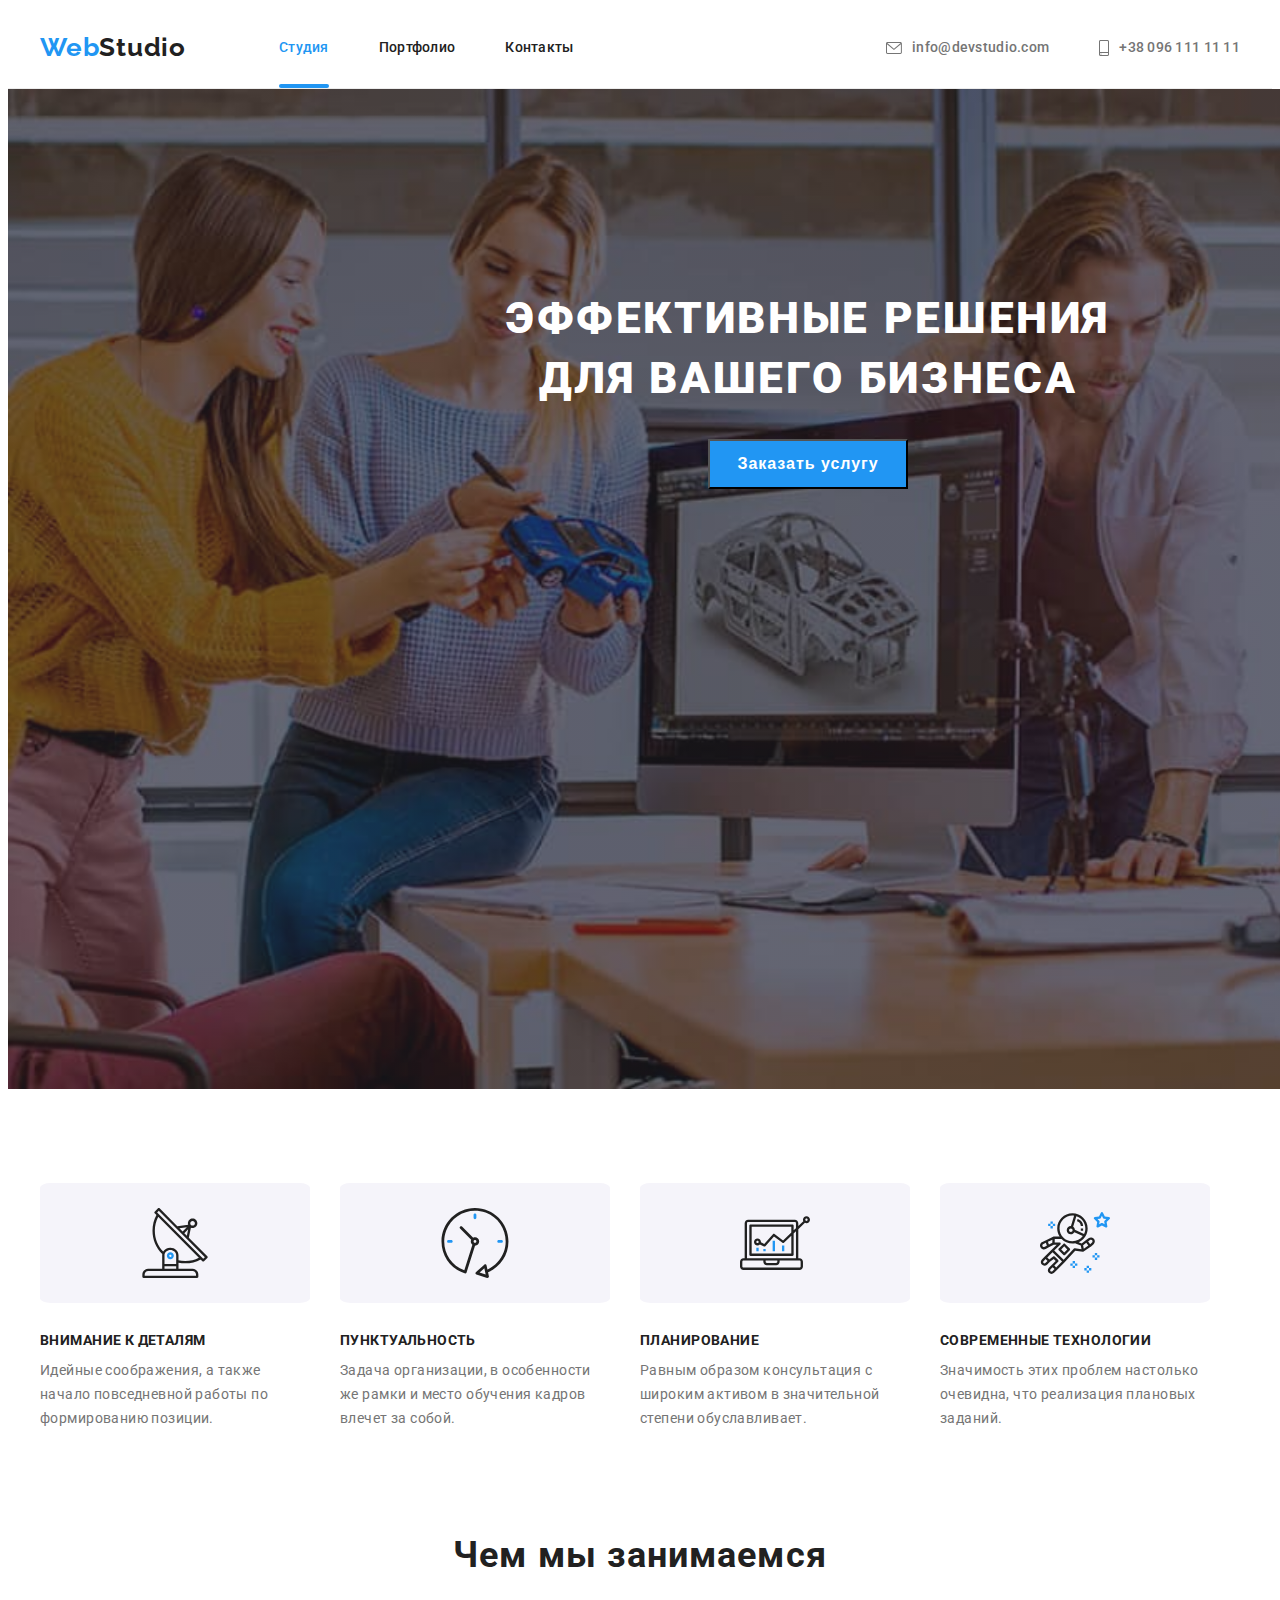
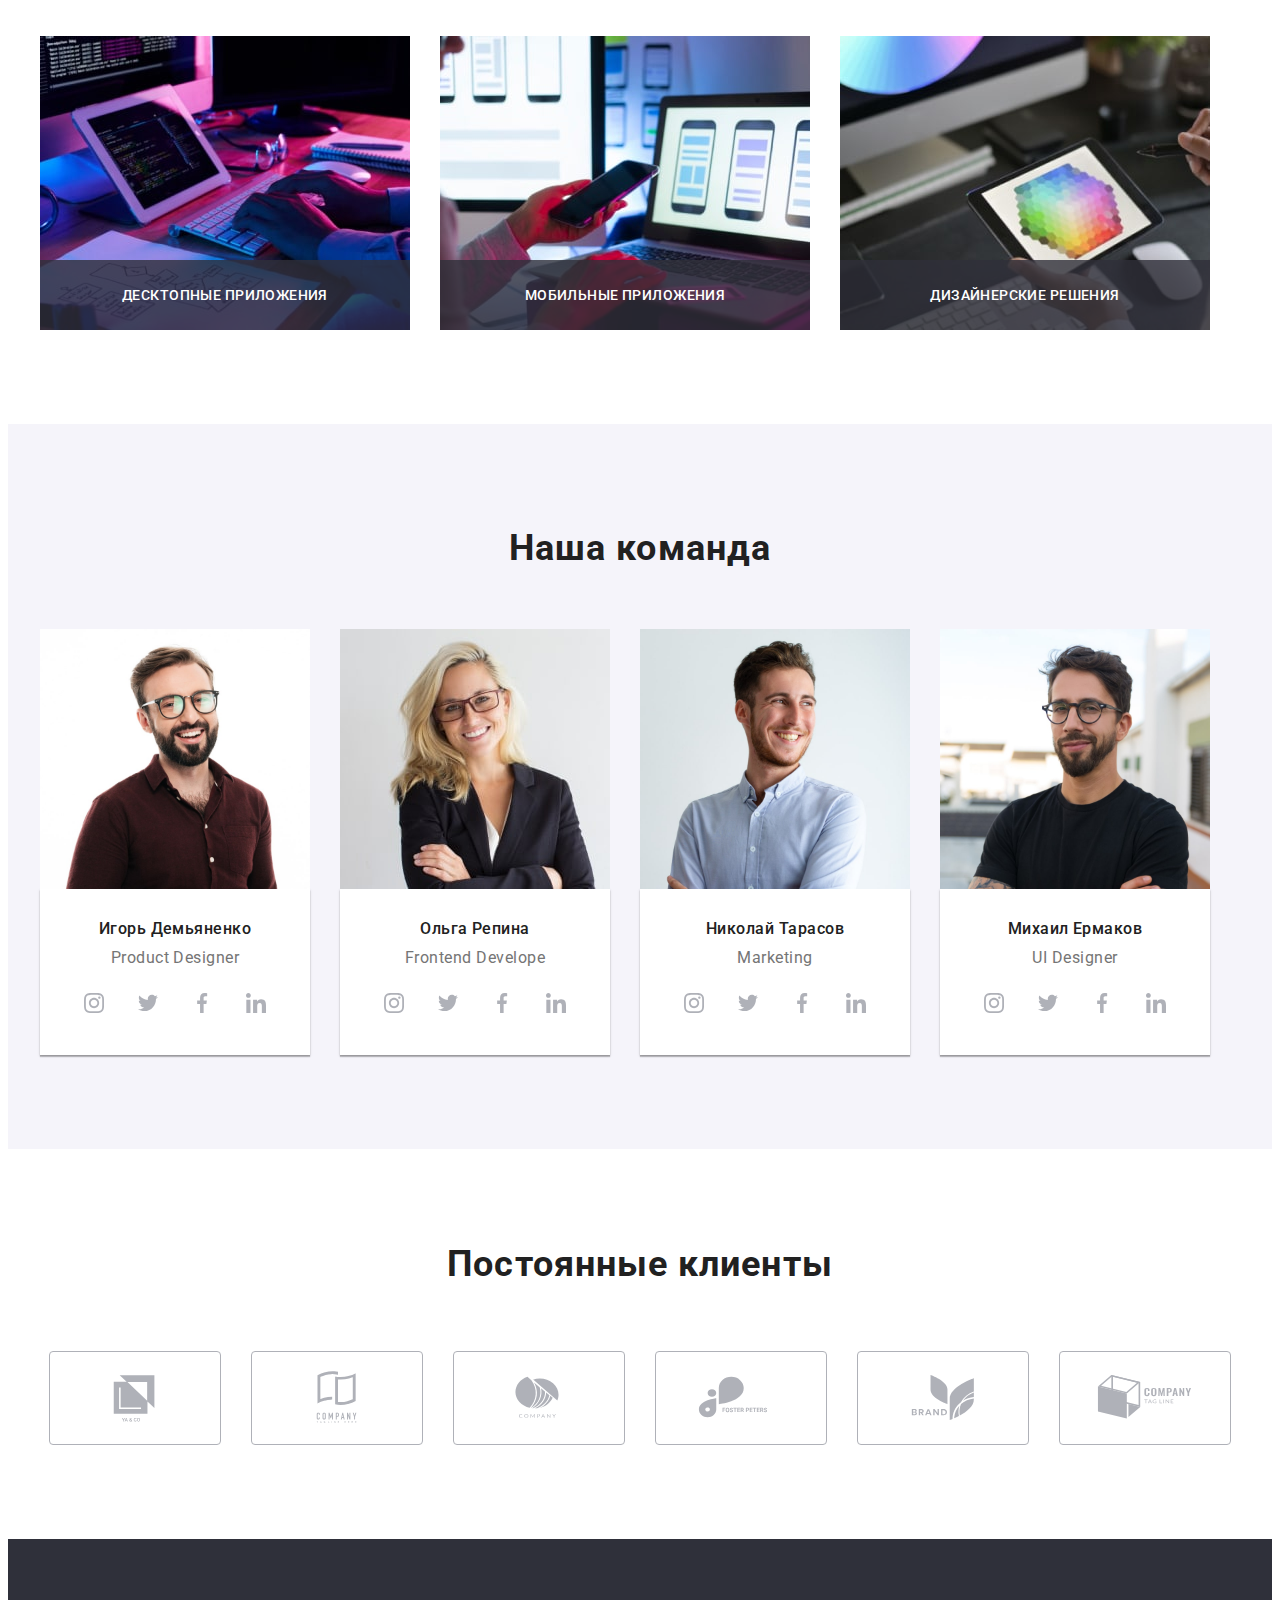
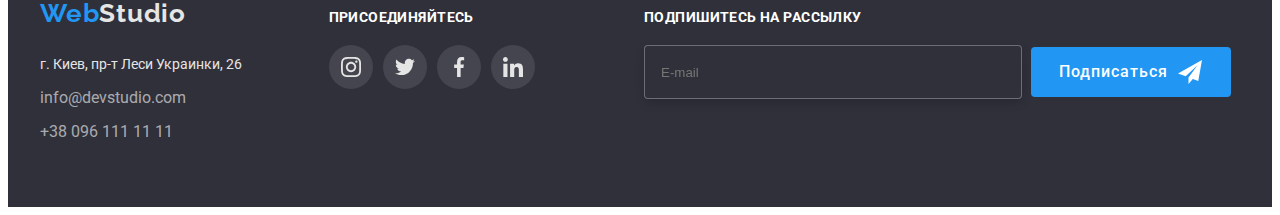
==== commit d6e31ffc: "+space-beetwen,checked" ====
--- a/index.html
+++ b/index.html
@@ -354,8 +354,8 @@
      
      <input class="input-footer" type="text" name="maill" placeholder="E-mail">
     
-       <button class="btn-form-footer" type="submit">Подписаться
-   <svg class="foter-icon-form" width="24" height="24">
+       <button class="btn-form-footer" type="submit"> Подписаться
+   <svg class="footer-icon-form" width="24" height="24">
        <use href="./images/icons.svg#icon-send"></use>
    </svg>
    </button>
@@ -368,31 +368,56 @@
 <div  class="bakcdrop is-hidden" data-modal >
 <div class="modal">
 <button type="button" class="modal-close" data-modal-close >
-    <svg width="18" height="18">
+    <svg class="icon-modal" width="18" height="18">
         <use href="./images/icons.svg#icon-close" ></use>
     </svg>
 </button>
 <p class="text-one-modal">Оставьте свои данные, мы вам перезвоним</p>
 <form action="#">
     <div class="form-fild">
-    <label for="name">Имя</label>  
-     <input class="modal-input" type="text" name="name" id="name">
+    <label>Имя
+        <span class="icon-input">
+     <input class="modal-input" type="text" name="name">
+     <svg class="icon-check" width="18" height="18">
+         <use href="./images/icons.svg#icon-person"></use>
+     </svg></span>
+   
+    </label>
 </div>
 <div class="form-fild">
-    <label for="tel">Телефон</label>
-    <input class="modal-input" type="text" name="tel" id="tel">
+    <label>Телефон
+      <span class="icon-input">
+    <input class="modal-input" type="text" name="tel">
+    <svg class="icon-check" width="18" height="18">
+        <use href="./images/icons.svg#icon-phone"></use>
+    </svg></span>
+    
+</label>
 </div>
 <div class="form-fild">
-    <label for="maill">Почта</label>
-    <input class="modal-input" type="text" name="maill" id="maiil">
+    <label>Почта
+        <span class=" icon-input">
+    <input class="modal-input" type="text" name="maill">
+    <svg class="icon-check" width="18" height="18">
+        <use href="./images/icons.svg#icon-email-check"></use>
+    </svg></span>
+</label>
 </div>
 <div class="form-fild">
-<label for="comments">Комментарий</label>
-<textarea class="textarea-form" name="comment" id="comment" cols="30" rows="10"></textarea>
-</div>
-<div class="text-form-div">
-<p class="form-text">Соглашаюсь с рассылкой и принимаю<span class="form-span">Условия договора</span></p> 
-</div>
+<label>Комментарий
+<textarea class="textarea-form" name="comment" id="comment" placeholder="Введите текст" cols="30" rows="5"></textarea>
+</label>
+</div>
+<label class="label-check">
+   <input class="checkbox" type="checkbox">
+   <span class="check-span">
+       <svg class="check-svg">
+           <use href="./images/icons.svg#icon-icon-send"></use>
+       </svg>
+   </span>
+<p class="form-text">Соглашаюсь с рассылкой и принимаю</p>
+<a class="form-link" href="">Условия договора </a>
+</label>
 <div class="btn-div">
 <button class="btn-modal-send" type="submit">Отправить</button>
 </div>
--- a/css/styles.css
+++ b/css/styles.css
@@ -288,6 +288,7 @@
   margin-left: auto;
   margin-right: auto;
 }
+
 .accent-text {
   color: var(--accent-text-color);
   font-family: Raleway;
@@ -332,6 +333,7 @@
 .footer-icon-div {
   display: flex;
   align-items: baseline;
+  justify-content: space-between;
 }
 .title-footer {
   font-style: normal;
@@ -402,14 +404,15 @@
   font-family: Roboto;
   font-size: 16px;
   font-style: normal;
-  font-weight: 700;
+  font-weight: 500;
   line-height: 1.62;
   letter-spacing: 0.06em;
-  text-align: center;
+
   color: #ffffff;
   background-color: var(--accent-text-color);
   border-radius: 4px;
   border: rgba(117, 117, 117, 1);
+  transition: background-color 250ms cubic-bezier(0.4, 0, 0.2, 1);
 }
 .btn-form-footer:focus,
 .btn-form-footer:hover {
@@ -418,7 +421,7 @@
 .footer-icon-form {
   display: flex;
   align-items: center;
-  padding-right: 29px;
+  margin-left: 10px;
 }
 .form-footer {
   display: flex;
@@ -435,6 +438,7 @@
   outline: none;
   margin-right: 9px;
   background-color: #2f303a;
+  color: #ffffff;
   filter: drop-shadow(0px 4px 4px rgba(0, 0, 0, 0.15));
 }
 
@@ -473,6 +477,7 @@
   display: flex;
   align-items: center;
   justify-content: center;
+  transition: border-color 250ms cubic-bezier(0.4, 0, 0.2, 1);
 }
 .is-hidden {
   visibility: hidden;
@@ -495,24 +500,63 @@
   color: #212121;
   margin-bottom: 12px;
 }
-
-.text-form-div {
-  display: flex;
-  margin-top: 20px;
-}
-.form-span {
+.modal-close:focus {
+  fill: var(--accent-text-color);
+  border-color: var(--accent-text-color);
+}
+.modal-close:hover {
+  fill: var(--accent-text-color);
+  border-color: var(--accent-text-color);
+}
+
+.label-check {
+  display: flex;
+  align-items: center;
+  justify-content: center;
+}
+.checkbox {
+  -webkit-appearance: none;
+  -moz-appearance: none;
+  appearance: none;
+}
+
+.check-span {
+  display: inline-block;
+  width: 18px;
+  height: 18px;
+  border: 1px solid #000000;
+  border-radius: 2px;
+  background-color: #ffffff;
+  margin-right: 7px;
+  display: flex;
+  align-items: center;
+  justify-content: center;
+  transition: background-color 250ms cubic-bezier(0.4, 0, 0.2, 1);
+}
+.check-svg {
+  fill: #ffffff;
+}
+.checkbox:checked + .check-span {
+  background-color: var(--accent-text-color);
+  border: none;
+}
+
+.form-link {
   color: #2196f3;
-  text-decoration: underline;
-  margin-left: 5px;
-}
-.form-text {
-  font-family: Roboto;
   font-style: normal;
   font-weight: normal;
   font-size: 14px;
   line-height: 1.71;
   letter-spacing: 0.03em;
-
+  margin-left: 5px;
+}
+.form-text {
+  font-family: Roboto;
+  font-style: normal;
+  font-weight: normal;
+  font-size: 14px;
+  line-height: 1.71;
+  letter-spacing: 0.03em;
   color: #757575;
 }
 .textarea-form {
@@ -521,20 +565,56 @@
   resize: none;
   border: 1px solid rgba(33, 33, 33, 0.2);
   border-radius: 4px;
+  padding: 16px 12px 16px 12px;
+}
+.textarea-form::placeholder {
+  font-style: normal;
+  font-weight: normal;
+  font-size: 12px;
+  line-height: 14px;
+  letter-spacing: 0.01em;
+  color: rgba(117, 117, 117, 0.5);
+}
+.modal-input:focus ~ .icon-check {
+  fill: var(--accent-text-color);
+}
+.modal-input:hover ~ .icon-check {
+  fill: var(--accent-text-color);
+}
+.modal-input:focus {
+  border-color: var(--accent-text-color);
+  outline: none;
+}
+.modal-input:hover {
+  border-color: var(--accent-text-color);
 }
 .modal-input {
   width: 448px;
   height: 40px;
   border: 1px solid rgba(33, 33, 33, 0.2);
   border-radius: 4px;
-}
-
+  padding-left: 40px;
+  margin: 0;
+  transition: border-color 250ms cubic-bezier(0.4, 0, 0.2, 1);
+}
+
+.icon-input {
+  position: relative;
+  display: flex;
+  align-items: center;
+  justify-content: center;
+}
+.icon-check {
+  position: absolute;
+  left: 0px;
+  align-items: center;
+  margin-left: 12px;
+}
 .form-fild label {
   font-weight: normal;
   font-size: 12px;
   line-height: 1.16;
   letter-spacing: 0.01em;
-  margin-bottom: 4px;
 }
 .btn-modal-send {
   width: 200px;
@@ -555,6 +635,9 @@
   align-items: center;
   justify-content: center;
   padding-top: 30px;
+}
+.label-check {
+  margin-top: 20px;
 }
 /*------------------HERO----------------*/
 .hero {
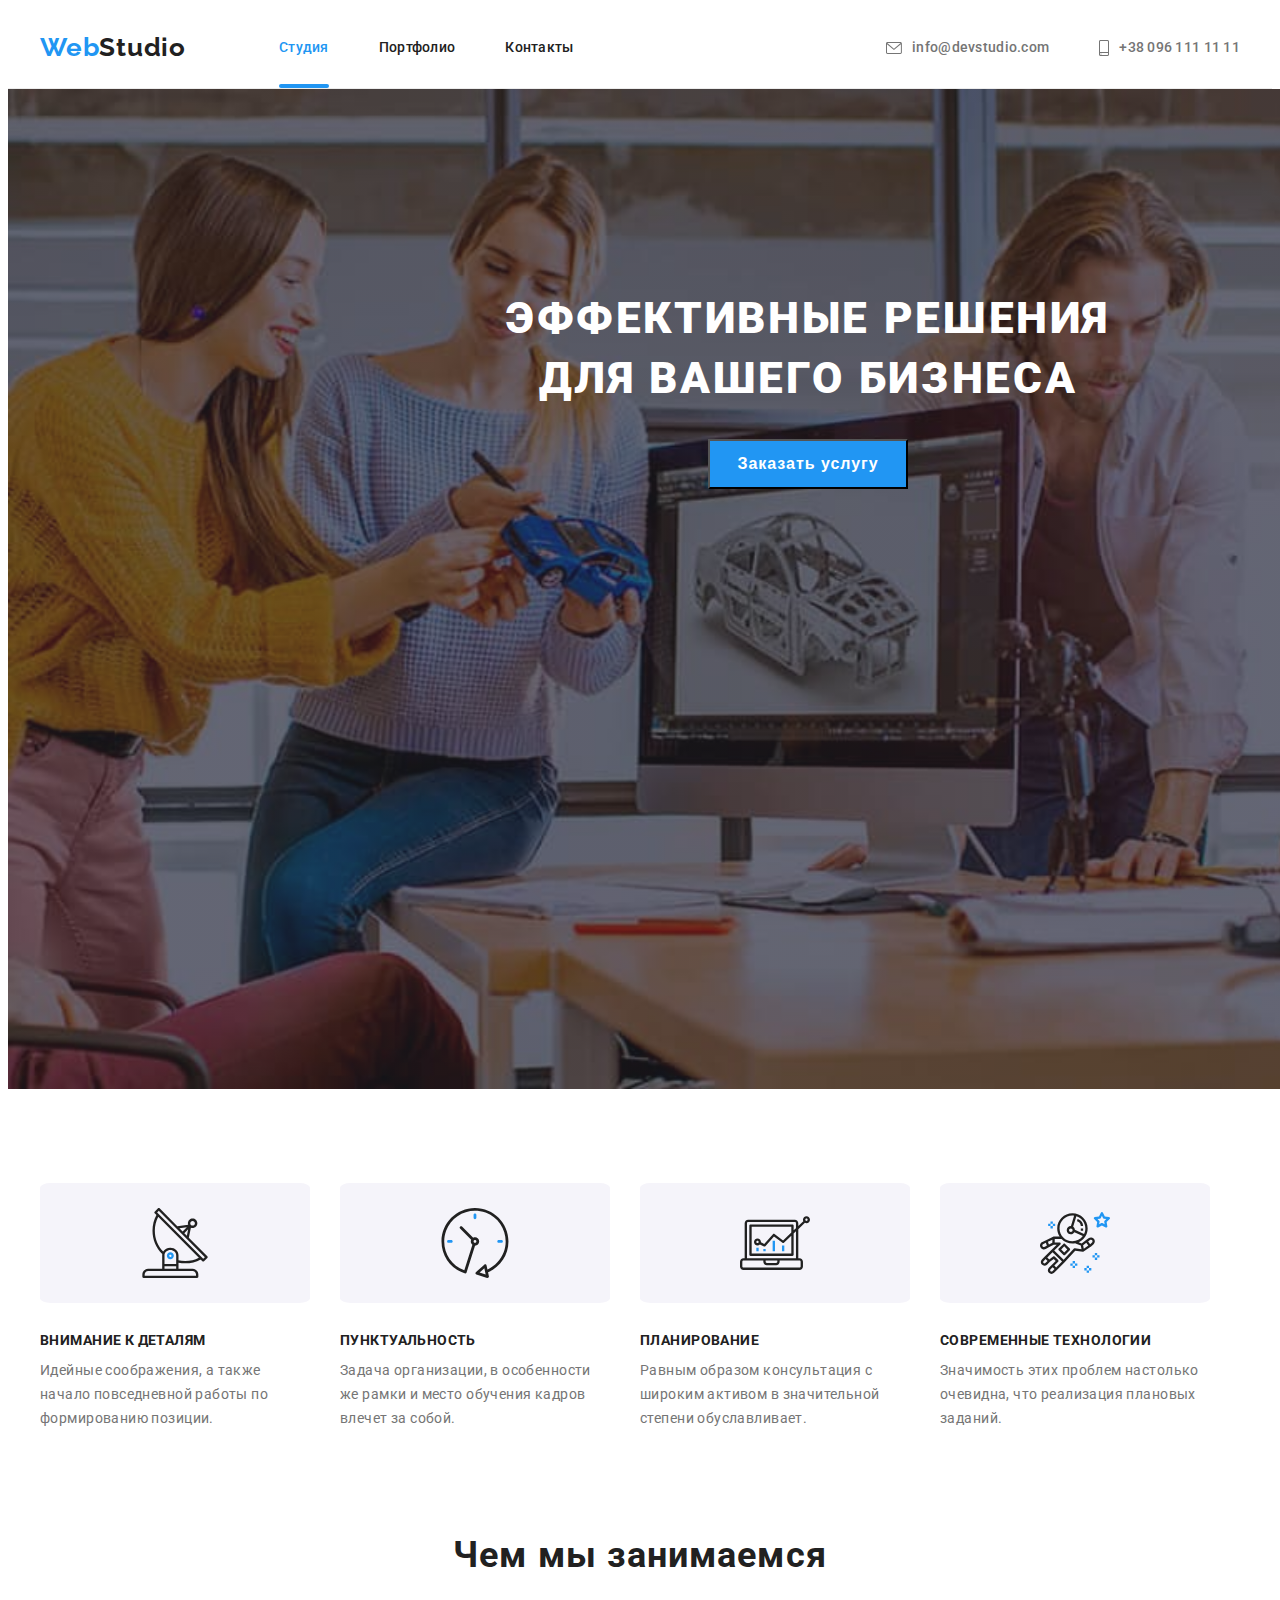
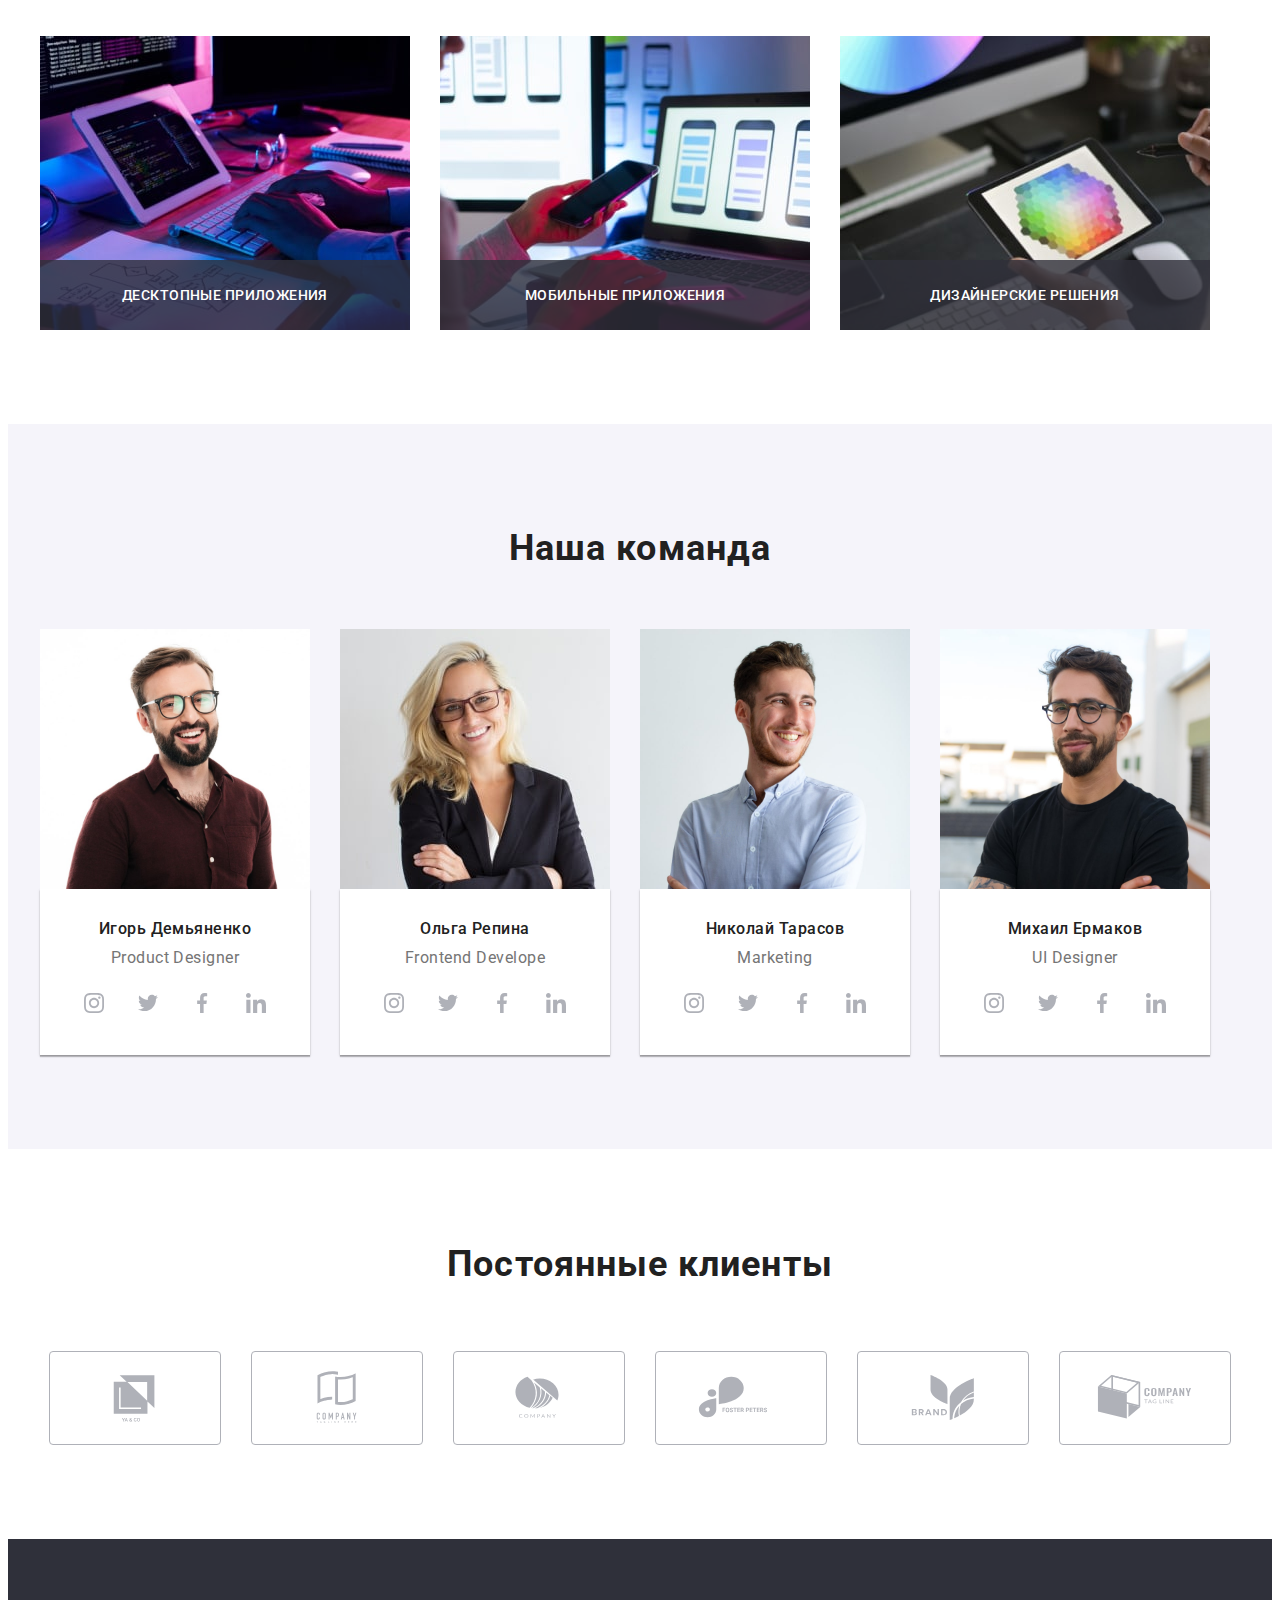
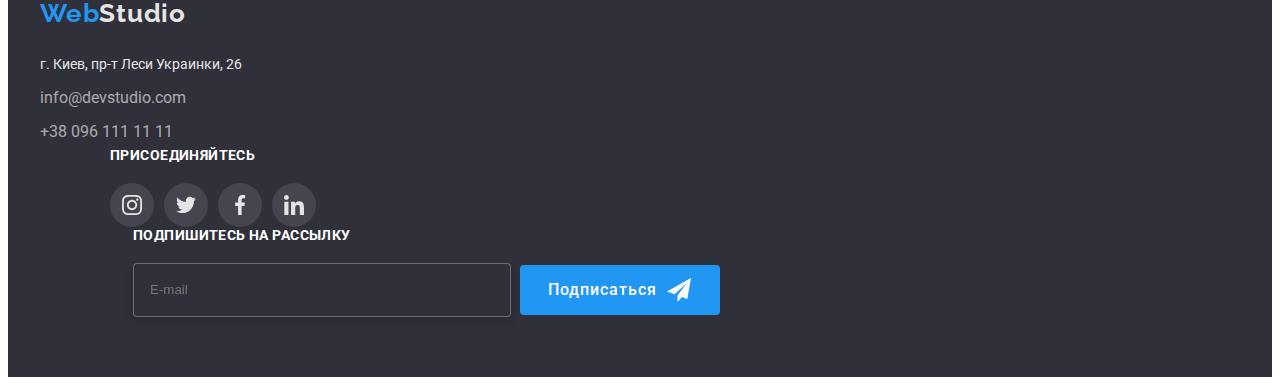
==== commit f4cba3d8: "+" ====
--- a/index.html
+++ b/index.html
@@ -316,7 +316,7 @@
     </main>
     <footer class="footer">
         <div class="container footer-icon-div">
-        <div class=" footer-container">
+        <div class="footer-container">
             <a href="./index.html" class="header-logo">
                 <span class="accent-text">Web</span><span class="accent-footer">Studio</span>
             </a>
@@ -415,7 +415,7 @@
            <use href="./images/icons.svg#icon-icon-send"></use>
        </svg>
    </span>
-<p class="form-text">Соглашаюсь с рассылкой и принимаю</p>
+<b class="form-text">Соглашаюсь с рассылкой и принимаю</b>
 <a class="form-link" href="">Условия договора </a>
 </label>
 <div class="btn-div">
--- a/css/styles.css
+++ b/css/styles.css
@@ -330,11 +330,7 @@
 .contact-footer {
   margin-top: 4px;
 }
-.footer-icon-div {
-  display: flex;
-  align-items: baseline;
-  justify-content: space-between;
-}
+
 .title-footer {
   font-style: normal;
   font-weight: bold;
@@ -566,7 +562,13 @@
   border: 1px solid rgba(33, 33, 33, 0.2);
   border-radius: 4px;
   padding: 16px 12px 16px 12px;
-}
+  transition: border-color 250ms cubic-bezier(0.4, 0, 0.2, 1);
+}
+.textarea-form:focus,
+.textarea-form:hover {
+  border-color: var(--accent-text-color);
+}
+
 .textarea-form::placeholder {
   font-style: normal;
   font-weight: normal;
